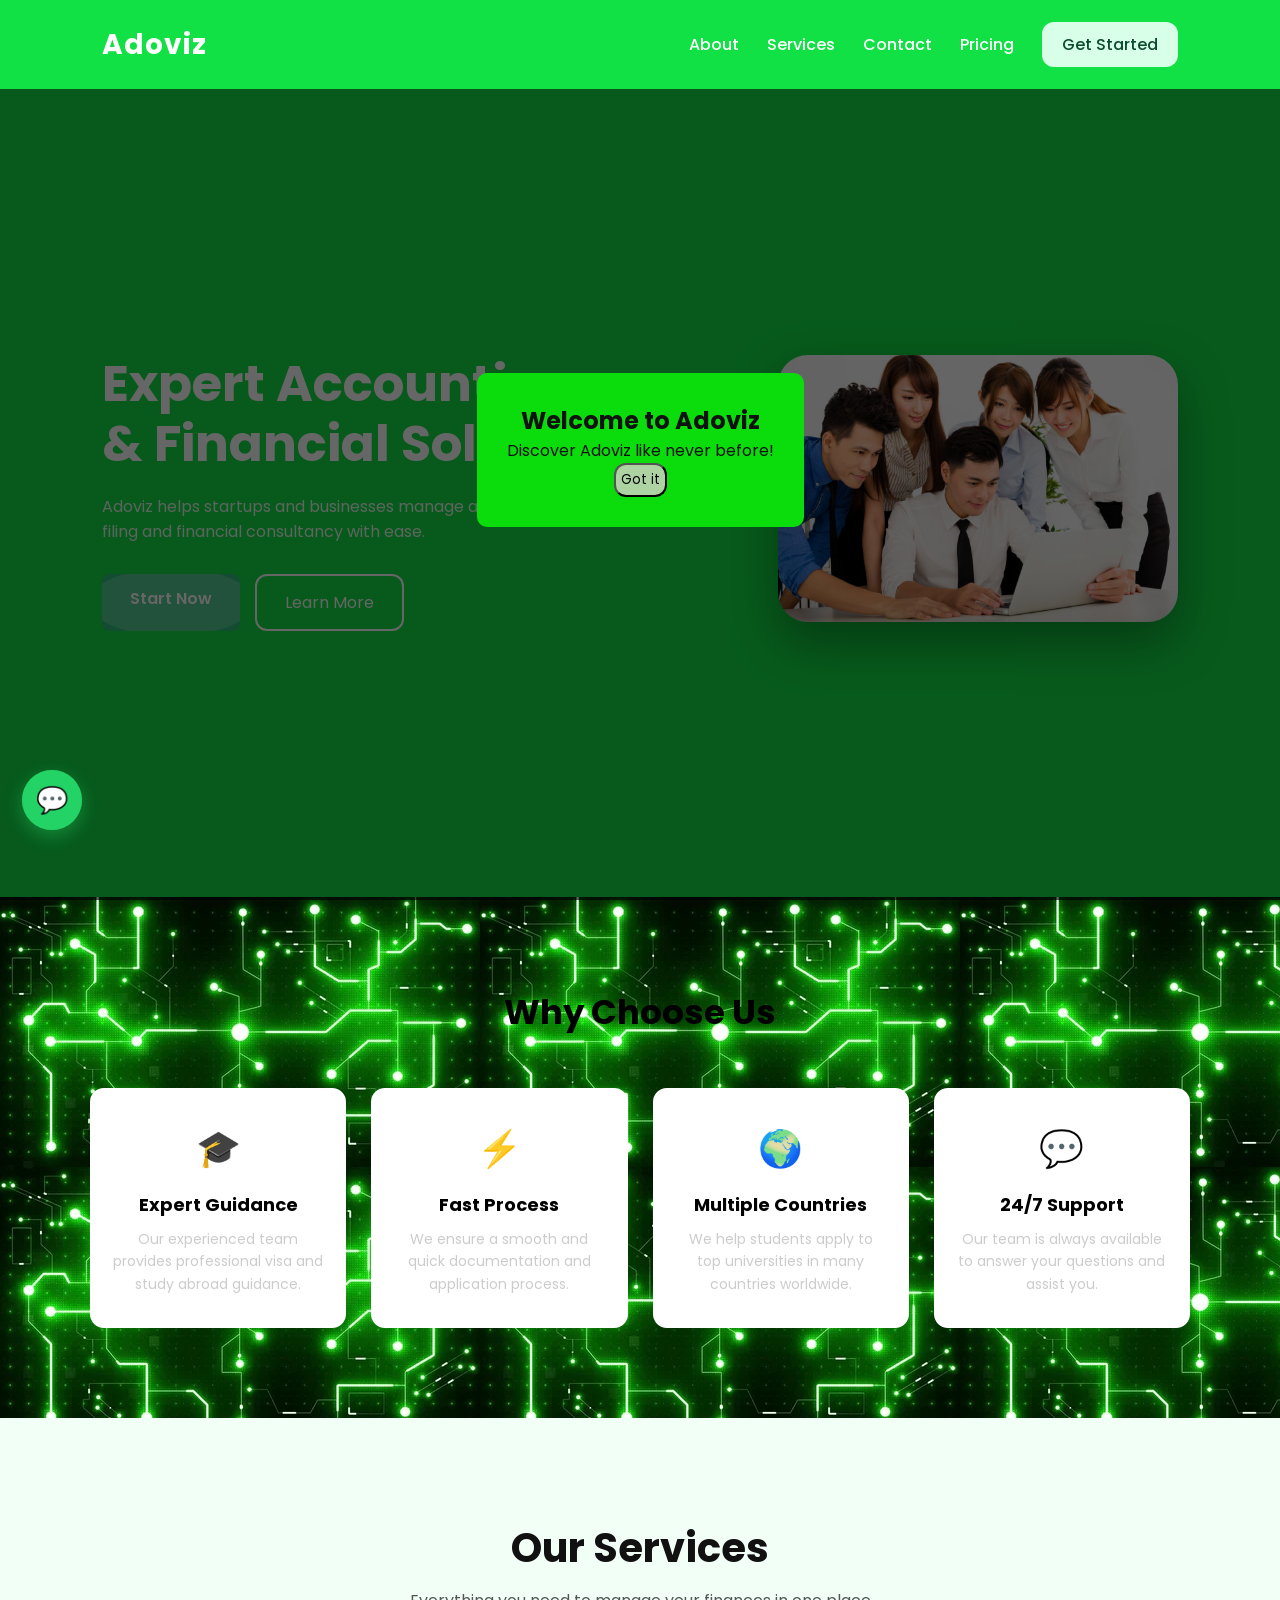
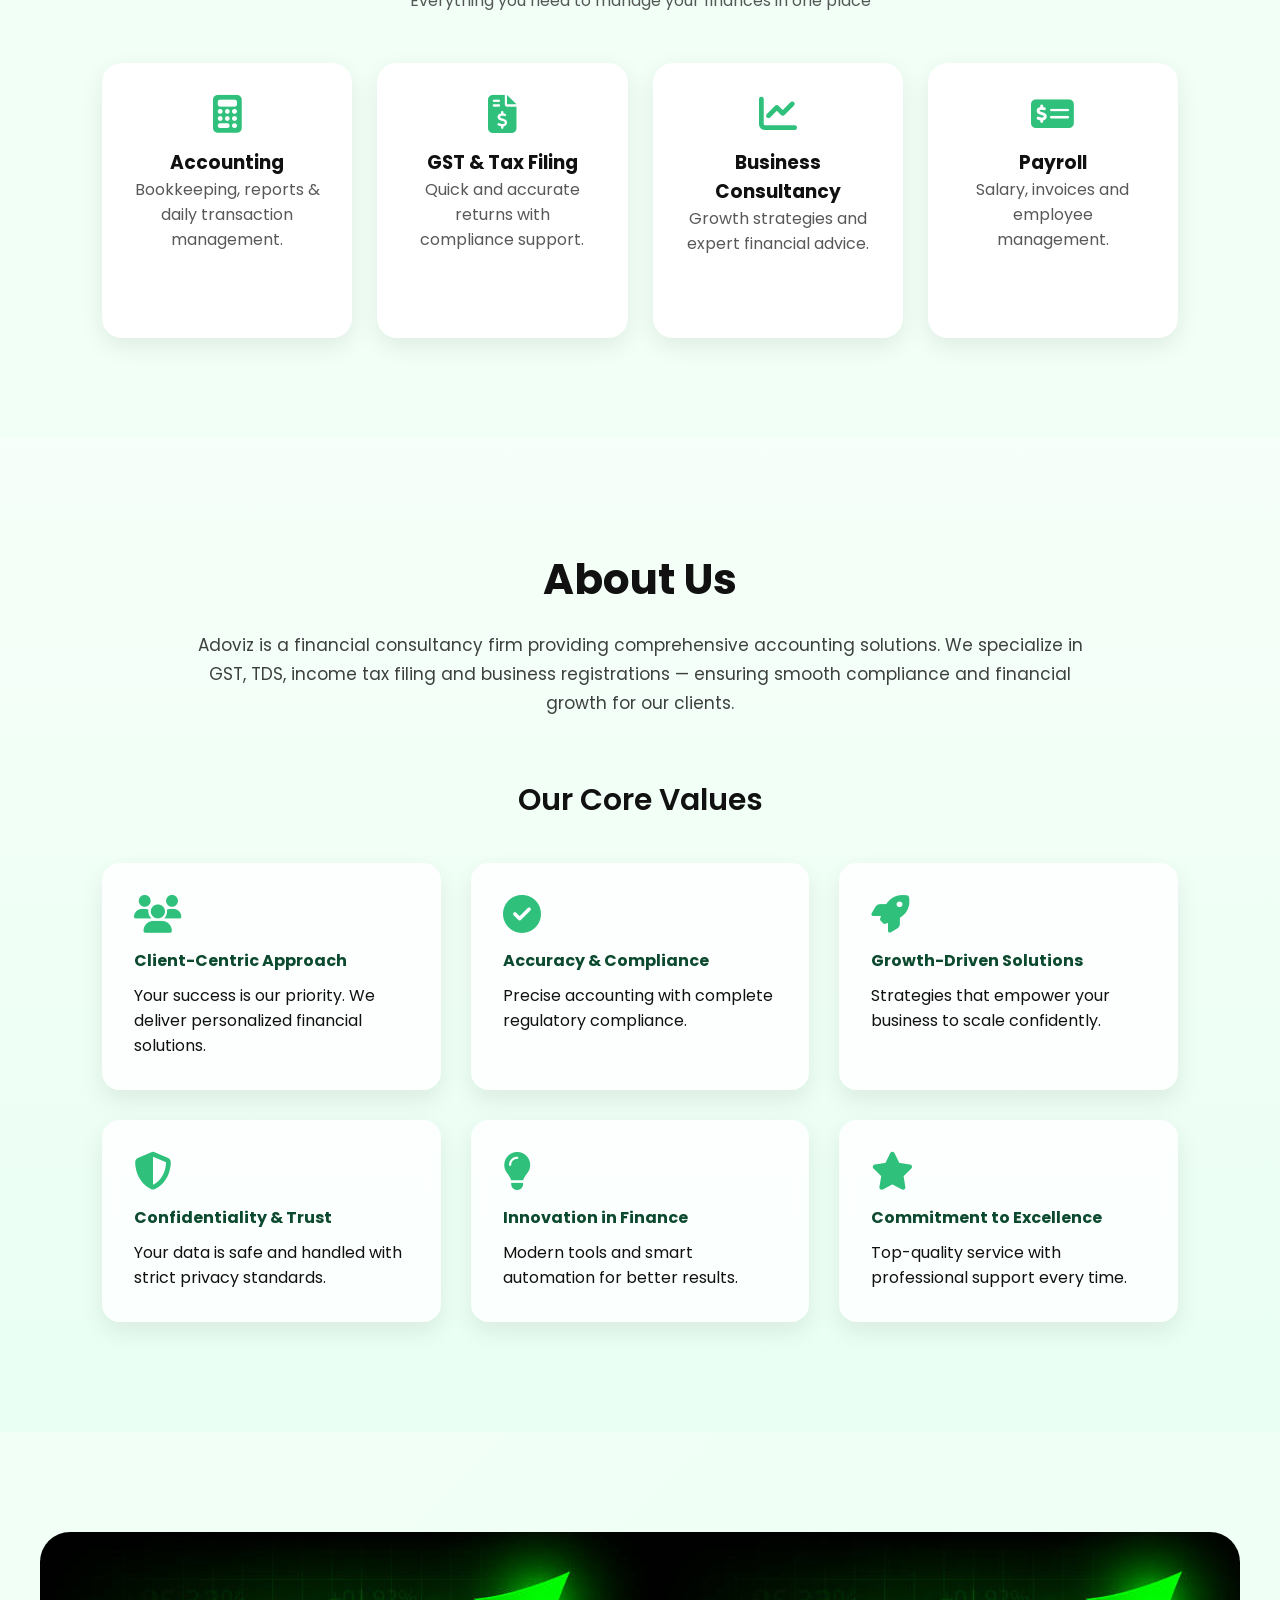
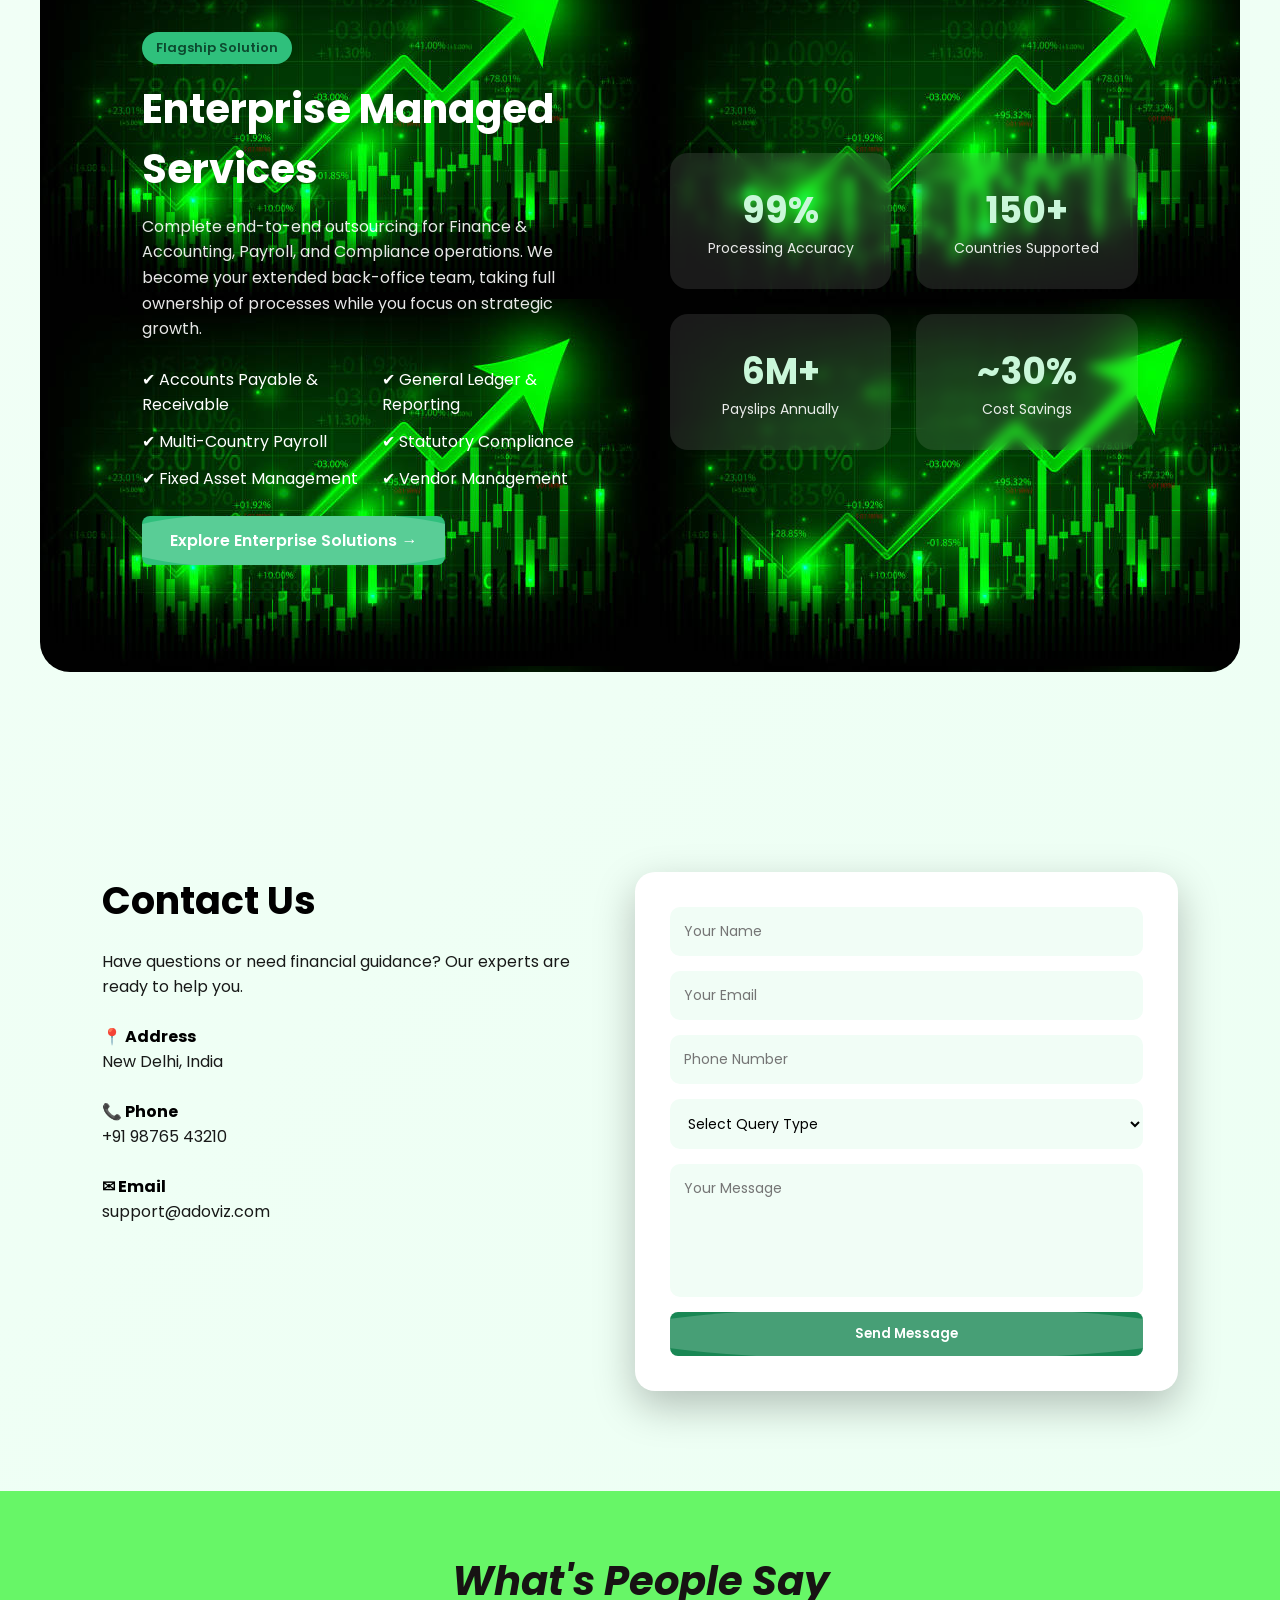
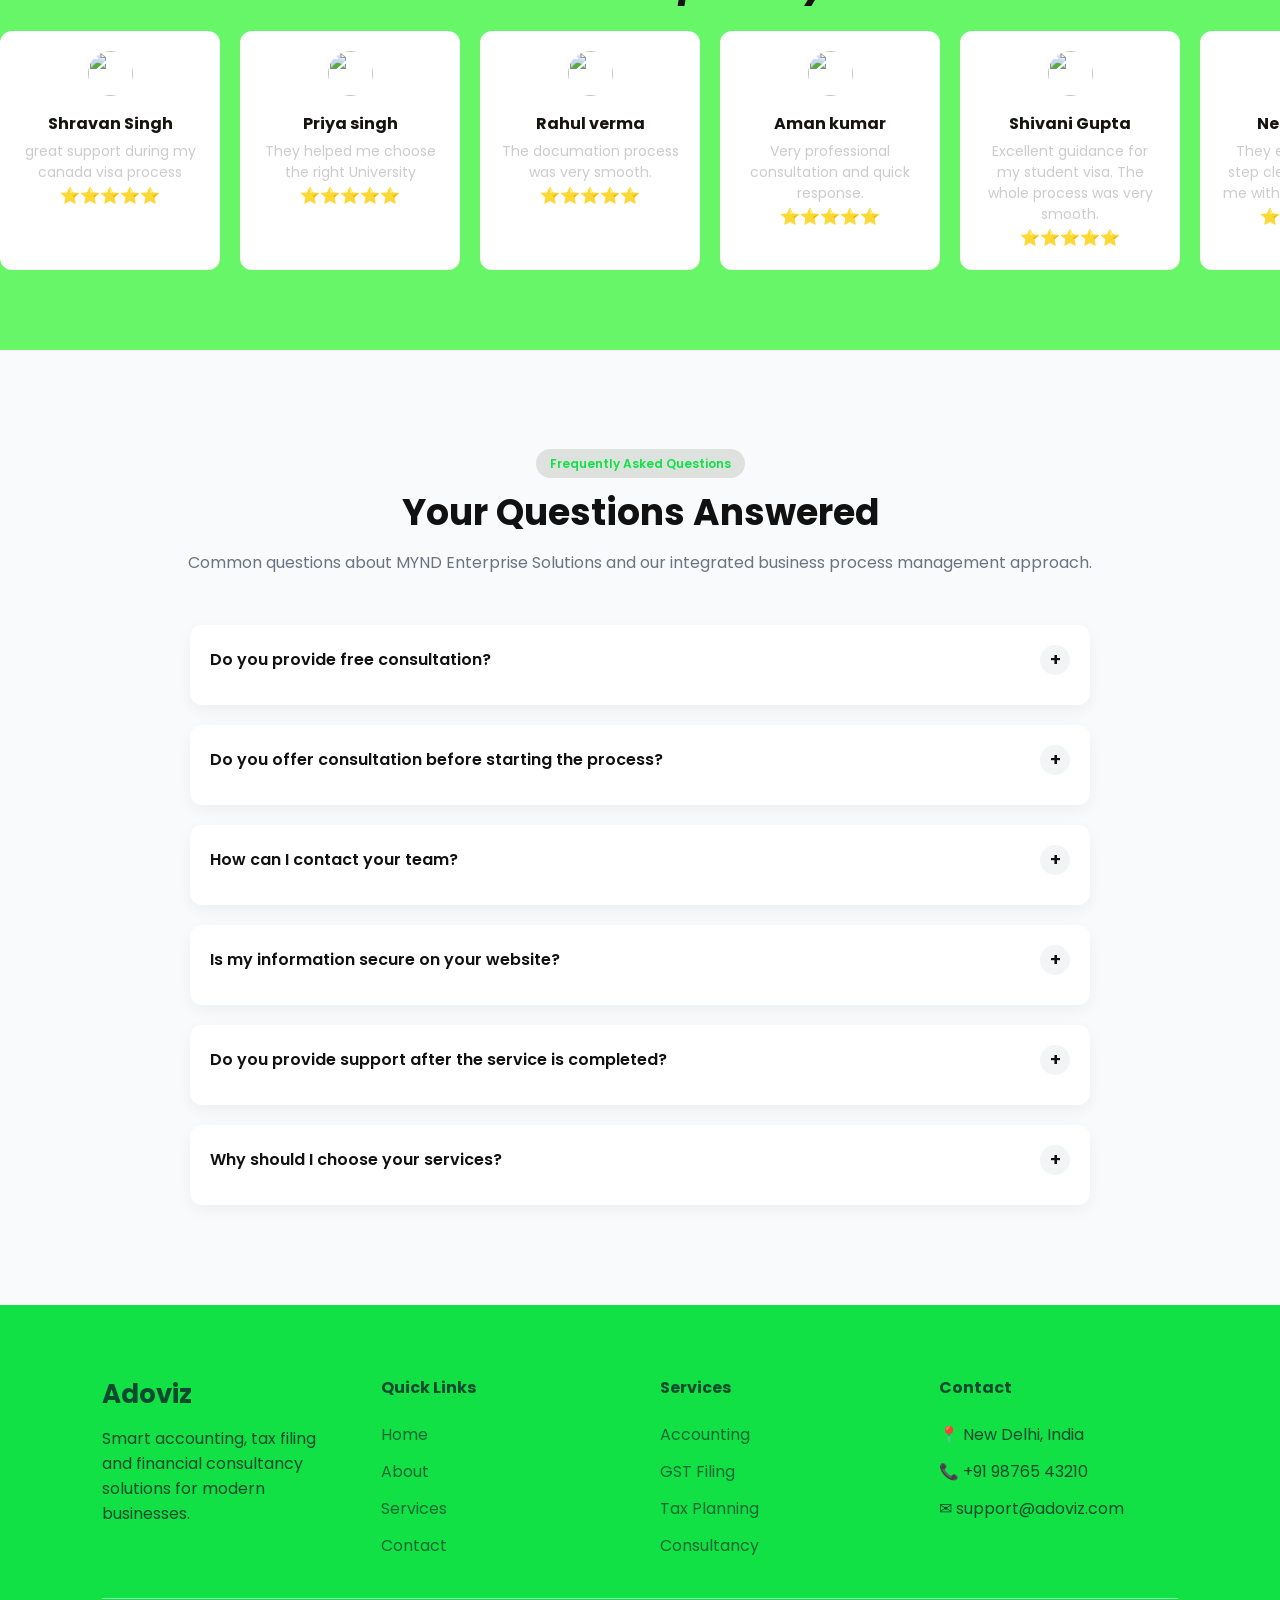
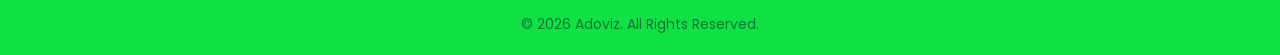
==== index.html @ 64fb4315 "Add files via upload" ====
<!DOCTYPE html>
<html lang="en">
<head>
  <meta charset="UTF-8" />
  <meta name="viewport" content="width=device-width, initial-scale=1.0"/>
  <title>Adoviz | Financial Consultancy</title>
  <link rel="stylesheet" href="style.css"/>
  <link href="https://fonts.googleapis.com/css2?family=Poppins:wght@300;400;600;700&display=swap" rel="stylesheet">
  <link rel="stylesheet" href="https://cdnjs.cloudflare.com/ajax/libs/font-awesome/6.5.0/css/all.min.css">
</head>
<body>

<div class="bg-3d">
  <div class="cube"></div>
  <div class="cube"></div>
  <div class="cube"></div>
  <div class="cube"></div>
</div>

<div id="loader">
  <h1 class="loader-logo">Adoviz</h1>
</div>

<header class="navbar">

  <div class="logo">Adoviz</div>

  <div class="menu-toggle" id="menu-toggle">☰</div>

  <nav class="nav-links" id="nav-links">
    <a href="#about">About</a>
    <a href="#services">Services</a>
    <a href="#contact">Contact</a>
    <a href="#contact">Pricing</a>
    <a href="#" class="btn-light" id="openForm">Get Started</a>
  </nav>

</header>

  <section class="hero" id="home">

    <div class="hero-left">
      <h1>
        Expert Accounting <br>
        & Financial Solutions <br>
      </h1>

      <p>
        Adoviz helps startups and businesses manage accounting,
        GST, tax filing and financial consultancy with ease.
      </p>

      <div class="hero-buttons">
        <a href="#contact" class="btn-main">Start Now</a>
        <a href="#services" class="btn-outline">Learn More</a>
      </div>
    </div>

    <div class="hero-right">
      <img src="hero.jpg">
    </div>

  </section>
  <section class="why-section">

<h2 class="why-title">Why Choose Us</h2>

<div class="why-container">

<div class="why-card">
<div class="why-icon">🎓</div>
<h3>Expert Guidance</h3>
<p>Our experienced team provides professional visa and study abroad guidance.</p>
</div>

<div class="why-card">
<div class="why-icon">⚡</div>
<h3>Fast Process</h3>
<p>We ensure a smooth and quick documentation and application process.</p>
</div>

<div class="why-card">
<div class="why-icon">🌍</div>
<h3>Multiple Countries</h3>
<p>We help students apply to top universities in many countries worldwide.</p>
</div>

<div class="why-card">
<div class="why-icon">💬</div>
<h3>24/7 Support</h3>
<p>Our team is always available to answer your questions and assist you.</p>
</div>

</div>

</section>


  <section class="services" id="services">

<h2>Our Services</h2>
<p>Everything you need to manage your finances in one place</p>

<div class="cards">

<a href="accounting.html" class="card">
<i class="fas fa-calculator"></i>
<h3>Accounting</h3>
<p>Bookkeeping, reports & daily transaction management.</p>
</a>

<a href="gst.html" class="card">
<i class="fas fa-file-invoice-dollar"></i>
<h3>GST & Tax Filing</h3>
<p>Quick and accurate returns with compliance support.</p>
</a>

<a href="consultancy.html" class="card">
<i class="fas fa-chart-line"></i>
<h3>Business Consultancy</h3>
<p>Growth strategies and expert financial advice.</p>
</a>

<a href="payroll.html" class="card">
<i class="fas fa-money-check-dollar"></i>
<h3>Payroll</h3>
<p>Salary, invoices and employee management.</p>
</a>

</div>

</section>

<section class="about" id="about">

  <h2>About Us</h2>

  <p class="about-text">
    Adoviz is a financial consultancy firm providing comprehensive accounting
    solutions. We specialize in GST, TDS, income tax filing and business
    registrations — ensuring smooth compliance and financial growth for our clients.
  </p>

  <h3 class="core-title">Our Core Values</h3>

<div class="values-grid">

<div class="value-card">
<i class="fas fa-users"></i>
<h4>Client-Centric Approach</h4>
<p>Your success is our priority. We deliver personalized financial solutions.</p>
</div>

<div class="value-card">
<i class="fas fa-check-circle"></i>
<h4>Accuracy & Compliance</h4>
<p>Precise accounting with complete regulatory compliance.</p>
</div>

<div class="value-card">
<i class="fas fa-rocket"></i>
<h4>Growth-Driven Solutions</h4>
<p>Strategies that empower your business to scale confidently.</p>
</div>

<div class="value-card">
<i class="fas fa-shield-halved"></i>
<h4>Confidentiality & Trust</h4>
<p>Your data is safe and handled with strict privacy standards.</p>
</div>

<div class="value-card">
<i class="fas fa-lightbulb"></i>
<h4>Innovation in Finance</h4>
<p>Modern tools and smart automation for better results.</p>
</div>

<div class="value-card">
<i class="fas fa-star"></i>
<h4>Commitment to Excellence</h4>
<p>Top-quality service with professional support every time.</p>
</div>

</div>

</section>

<section class="enterprise">

<div class="enterprise-container">

<div class="enterprise-left">

<span class="tag">Flagship Solution</span>

<h2>Enterprise Managed Services</h2>

<p>
Complete end-to-end outsourcing for Finance & Accounting, Payroll,
and Compliance operations. We become your extended back-office team,
taking full ownership of processes while you focus on strategic growth.
</p>

<div class="enterprise-list">

<div>✔ Accounts Payable & Receivable</div>
<div>✔ General Ledger & Reporting</div>
<div>✔ Multi-Country Payroll</div>
<div>✔ Statutory Compliance</div>
<div>✔ Fixed Asset Management</div>
<div>✔ Vendor Management</div>

</div>

<a href="#contact" class="btn-main">Explore Enterprise Solutions →</a>

</div>


<div class="enterprise-right">

<div class="stat-card">
<h3>99%</h3>
<p>Processing Accuracy</p>
</div>

<div class="stat-card">
<h3>150+</h3>
<p>Countries Supported</p>
</div>

<div class="stat-card">
<h3>6M+</h3>
<p>Payslips Annually</p>
</div>

<div class="stat-card">
<h3>~30%</h3>
<p>Cost Savings</p>
</div>

</div>

</div>

</section>


<section class="contact" id="contact">

  <div class="contact-container">

    <div class="contact-info">
      <h2>Contact Us</h2>
      <p>
        Have questions or need financial guidance?  
        Our experts are ready to help you.
      </p>

      <div class="info-box">
        <h4>📍 Address</h4>
        <p>New Delhi, India</p>
      </div>

      <div class="info-box">
        <h4>📞 Phone</h4>
        <p>+91 98765 43210</p>
      </div>

      <div class="info-box">
        <h4>✉ Email</h4>
        <p>support@adoviz.com</p>
      </div>
    </div>


    <div class="contact-form">
      <form>

        <input type="text" placeholder="Your Name" required>
        <input type="email" placeholder="Your Email" required>
        <input type="tel" placeholder="Phone Number" required>
        <select name="query-type" required>
          <option value="">Select Query Type</option>
          <option value="general">General Inquiry</option>
          <option value="pricing">Pricing</option>
          <option value="service">Service</option>
          <option value="support">Support</option>
          <option value="other">Other</option>
        </select>
        <textarea placeholder="Your Message" rows="5"></textarea>

        <button type="submit" class="btn-main">Send Message</button>

      </form>
    </div>

  </div>

</section>

<section class="reviews">
  <h5>What's People Say</h5>
  <div class="review-container">
    <div class="review-track">
      <div class="review">
        <img src="https://i.pravatar.cc/50?img=1">
        <h4>Shravan Singh</h4>
        <p>great support during my canada visa process</p>
        <span>⭐⭐⭐⭐⭐</span>
      </div>
      <div class="review">
        <img src="https://i.pravatar.cc/50?img=2">
        <h4>Priya singh</h4>
        <p>They helped me choose the right University</p>
        <span>⭐⭐⭐⭐⭐</span>
      </div>
      <div class="review">
        <img src="https://i.pravatar.cc/50?img=3">
        <h4>Rahul verma</h4>
        <p>The documation process was very smooth.</p>
        <span>⭐⭐⭐⭐⭐</span>
      </div>
      <div class="review">
        <img src="https://i.pravatar.cc/50?img=4">
        <h4>Aman kumar</h4>
        <p>Very professional consultation and quick response.</p>
        <span>⭐⭐⭐⭐⭐</span>
      </div>
      <div class="review">
<img src="https://i.pravatar.cc/50?img=5">
<h4>Shivani Gupta</h4>
<p>Excellent guidance for my student visa. The whole process was very smooth.</p>
<span>⭐⭐⭐⭐⭐</span>
</div>

<div class="review">
<img src="https://i.pravatar.cc/50?img=6">
<h4>Neha Verma</h4>
<p>They explained every step clearly and helped me with documentation.</p>
<span>⭐⭐⭐⭐⭐</span>
</div>

<div class="review">
<img src="https://i.pravatar.cc/50?img=7">
<h4>Aman Khanna</h4>
<p>Very supportive team. I got my visa approved without any issues.</p>
<span>⭐⭐⭐⭐⭐</span>
</div>

<div class="review">
<img src="https://i.pravatar.cc/50?img=8">
<h4>Karan Mehta</h4>
<p>The consultation was very helpful and professional.</p>
<span>⭐⭐⭐⭐⭐</span>
</div>

<div class="review">
<img src="https://i.pravatar.cc/50?img=9">
<h4>Simran Kaur</h4>
<p>Quick response and great support during the entire process.</p>
<span>⭐⭐⭐⭐⭐</span>
</div>

<div class="review">
<img src="https://i.pravatar.cc/50?img=10">
<h4>Vikas Sharma</h4>
<p>I was confused about the visa process but they guided me perfectly.</p>
<span>⭐⭐⭐⭐⭐</span>
</div>

<div class="review">
<img src="https://i.pravatar.cc/50?img=11">
<h4>Pooja Arora</h4>
<p>Highly recommended for anyone planning to study abroad.</p>
<span>⭐⭐⭐⭐⭐</span>
</div>

<div class="review">
<img src="https://i.pravatar.cc/50?img=12">
<h4>Aditya Jain</h4>
<p>Very professional team and clear guidance throughout.</p>
<span>⭐⭐⭐⭐⭐</span>
</div>
<div class="review">
<img src="https://i.pravatar.cc/50?img=13">
<h4>Arjun Patel</h4>
<p>They helped me shortlist universities and guided me through the visa process.</p>
<span>⭐⭐⭐⭐⭐</span>
</div>

<div class="review">
<img src="https://i.pravatar.cc/50?img=14">
<h4>Megha Singh</h4>
<p>Very smooth experience. Their team answered all my questions patiently.</p>
<span>⭐⭐⭐⭐⭐</span>
</div>

<div class="review">
<img src="https://i.pravatar.cc/50?img=15">
<h4>Rahul Bansal</h4>
<p>Great support with documentation and application process.</p>
<span>⭐⭐⭐⭐⭐</span>
</div>

<div class="review">
<img src="https://i.pravatar.cc/50?img=16">
<h4>Sonia Mehta</h4>
<p>The consultation was very detailed and helpful for choosing the right country.</p>
<span>⭐⭐⭐⭐⭐</span>
</div>

<div class="review">
<img src="https://i.pravatar.cc/50?img=17">
<h4>Nitin Arora</h4>
<p>I really liked their professional approach and quick communication.</p>
<span>⭐⭐⭐⭐⭐</span>
</div>

<div class="review">
<img src="https://i.pravatar.cc/50?img=18">
<h4>Kriti Kapoor</h4>
<p>The process felt very easy because they guided me step by step.</p>
<span>⭐⭐⭐⭐⭐</span>
</div>

<div class="review">
<img src="https://i.pravatar.cc/50?img=19">
<h4>Deepak Verma</h4>
<p>Thanks to their support I was able to complete my application without stress.</p>
<span>⭐⭐⭐⭐⭐</span>
</div>

<div class="review">
<img src="https://i.pravatar.cc/50?img=20">
<h4>Sakshi Gupta</h4>
<p>Very reliable service. I would definitely recommend them to students.</p>
<span>⭐⭐⭐⭐⭐</span>
</div>

<div class="review">
<img src="https://i.pravatar.cc/50?img=21">
<h4>Tarun Khanna</h4>
<p>The guidance they provided helped me choose the best option for my studies.</p>
<span>⭐⭐⭐⭐⭐</span>
</div>

<div class="review">
<img src="https://i.pravatar.cc/50?img=22">
<h4>Ritika Sharma</h4>
<p>Very friendly team and clear explanation of every step.</p>
<span>⭐⭐⭐⭐⭐</span>
</div>
    </div>
  </div>

</section>

<section class="faq">

<div class="faq-header">
<span class="faq-tag">Frequently Asked Questions</span>
<h2>Your Questions Answered</h2>
<p>Common questions about MYND Enterprise Solutions and our integrated business process management approach.</p>
</div>

<div class="faq-container">

<div class="faq-item">
<div class="faq-question">
Do you provide free consultation?
<span class="faq-icon">+</span>
</div>
<div class="faq-answer">
<p>The timeline depends on the type of service and individual requirements. Once we review your details, our team will provide a clear timeline and guide you through the process.</p>
</div>
</div>

<div class="faq-item">
<div class="faq-question">
Do you offer consultation before starting the process?
<span class="faq-icon">+</span>
</div>
<div class="faq-answer">
<p>Yes, we offer an initial consultation to understand your requirements and provide the best possible guidance based on your situation.</p>
</div>
</div>

<div class="faq-item">
<div class="faq-question">
How can I contact your team?
<span class="faq-icon">+</span>
</div>
<div class="faq-answer">
<p>You can contact us through our website contact form, email, or phone. Our support team is always ready to assist you with your questions.</p>
</div>
</div>

<div class="faq-item">
<div class="faq-question">
Is my information secure on your website?
<span class="faq-icon">+</span>
</div>
<div class="faq-answer">
<p>Yes, we take privacy and security seriously. All information shared through our website is kept confidential and used only for providing our services.</p>
</div>
</div>

<div class="faq-item">
<div class="faq-question">
Do you provide support after the service is completed?
<span class="faq-icon">+</span>
</div>
<div class="faq-answer">
<p>Yes, we believe in long-term relationships with our clients and provide continued support whenever needed.</p>
</div>
</div>

<div class="faq-item">
<div class="faq-question">
Why should I choose your services?
<span class="faq-icon">+</span>
</div>
<div class="faq-answer">
<p>We focus on quality, transparency, and customer satisfaction. Our experienced team works closely with every client to ensure the best possible results.</p>
</div>
</div>

</div>
</section>

<div id="luxova-popup" class="aman"> 
  <div class="kapil">
    <h2>Welcome to Adoviz</h2>
    <p>Discover Adoviz like never before!</p>
    <button onclick="closePopup()" class="message">Got it</button>
  </div>
</div>

<button id="whatsapp-btn">
  💬
</button>

<div id="form-popup">

<div class="form-box">

<span class="close-form" id="closeForm">✕</span>

<div class="contact-form">
<form>

<input type="text" placeholder="Your Name" required>
<input type="email" placeholder="Your Email" required>
<input type="tel" placeholder="Phone Number" required>

<select name="query-type" required>
<option value="">Select Query Type</option>
<option value="general">General Inquiry</option>
<option value="pricing">Pricing</option>
<option value="service">Service</option>
<option value="support">Support</option>
<option value="other">Other</option>
</select>

<textarea placeholder="Your Message" rows="5"></textarea>

<button type="submit" class="btn-main">Send Message</button>

</form>
</div>

</div>

</div>

<footer class="footer">

  <div class="footer-container">

    <div class="footer-col">
      <h2 class="footer-logo">Adoviz</h2>
      <p>
        Smart accounting, tax filing and financial consultancy
        solutions for modern businesses.
      </p>
    </div>

    <div class="footer-col">
      <h4>Quick Links</h4>
      <a href="#home">Home</a>
      <a href="#about">About</a>
      <a href="#services">Services</a>
      <a href="#contact">Contact</a>
    </div>

    <div class="footer-col">
      <h4>Services</h4>
      <a href="#">Accounting</a>
      <a href="#">GST Filing</a>
      <a href="#">Tax Planning</a>
      <a href="#">Consultancy</a>
    </div>

    <div class="footer-col">
      <h4>Contact</h4>
      <p>📍 New Delhi, India</p>
      <p>📞 +91 98765 43210</p>
      <p>✉ support@adoviz.com</p>
    </div>

  </div>

  <div class="footer-bottom">
    © 2026 Adoviz. All Rights Reserved.
  </div>

</footer>


  <script>
  const form = document.querySelector("form");

  form.addEventListener("submit", function(e){
    e.preventDefault();

    alert("✅ Message sent successfully! We will contact you soon.");

    form.reset();
  });

  window.addEventListener("load", () => {
  const loader = document.getElementById("loader");

  setTimeout(()=>{
    loader.style.opacity="0";
    loader.style.pointerEvents="none";
    loader.style.transition="0.6s";
  },1200);
});

document.addEventListener("DOMContentLoaded", () => {

  const toggle = document.getElementById("menu-toggle");
  const nav = document.getElementById("nav-links");

  if(!toggle || !nav) return;

  toggle.addEventListener("click", () => {
    nav.classList.toggle("active");
    toggle.textContent =
      nav.classList.contains("active") ? "✕" : "☰";
  });

  document.querySelectorAll(".nav-links a").forEach(link=>{
    link.addEventListener("click", () => {
      nav.classList.remove("active");
      toggle.textContent = "☰";
    });
  });

});

const reveals = document.querySelectorAll("section, .card, .value-card");

function revealOnScroll(){
  const windowHeight = window.innerHeight;

  reveals.forEach(el=>{
    const top = el.getBoundingClientRect().top;

    if(top < windowHeight - 80){
      el.classList.add("show");
    }
  });
}

window.addEventListener("scroll", revealOnScroll);
revealOnScroll();

function showPopup() {
    document.getElementById("luxova-popup").style.display = "flex";
  }
  function closePopup() {
    document.getElementById("luxova-popup").style.display = "none";
  }

  setTimeout(showPopup, 2000);

  

const whatsappBtn = document.getElementById("whatsapp-btn");

const phoneNumber = "919876543210";

whatsappBtn.onclick = () => {
  const message = "Hello, I want to know more about Adoviz services";
  const url = `https://wa.me/${phoneNumber}?text=${encodeURIComponent(message)}`;
  window.open(url, "_blank");
};
const openBtn = document.getElementById("openForm");
const closeBtn = document.getElementById("closeForm");
const popup = document.getElementById("form-popup");

openBtn.onclick = () => {
popup.classList.add("active");
};

closeBtn.onclick = () => {
popup.classList.remove("active");
};

window.onclick = (e) => {
if(e.target == popup){
popup.classList.remove("active");
}
};

const faqItems = document.querySelectorAll(".faq-item");

faqItems.forEach(item=>{
item.addEventListener("click",()=>{
item.classList.toggle("active");
});
});

</script>


</body>
</html>
---- style.css ----
*{
  margin:0;
  padding:0;
  box-sizing:border-box;
  font-family:'Poppins',sans-serif;
}
html{
  scroll-behavior:smooth;
}

body{
  background:linear-gradient(135deg,#f6fff9,#eafff2);
  color:#111;
  animation:pageFade 1.2s ease;
}
@keyframes pageFade{
  from{opacity:0;}
  to{opacity:1;}
}



.navbar{
  display:flex;
  justify-content:space-between;
  align-items:center;
  padding:22px 8%;
  background-color: #12e146;
  color:white;

  position:fixed;
  top:0;
  left:0;
  width:100%;
  z-index:10002;
}

.logo{
  font-size:28px;
  font-weight:700;
  letter-spacing:1px;
}

nav{
  display:flex;
  gap:28px;
  align-items:center;
}

nav a{
  color:white;
  text-decoration:none;
  font-weight:500;
}

.btn-light{
  background:#d8ffe8;
  color:#0c4a2f;
  padding:10px 20px;
  border:none;
  border-radius:12px;
  cursor:pointer;
}

nav a{
  position:relative;
}

nav a::after{
  content:"";
  position:absolute;
  left:0;
  bottom:-4px;
  width:0%;
  height:2px;
  background:white;
  transition:0.3s;
}

nav a:hover::after{
  width:100%;
}


.hero{
  display:flex;
  align-items:center;
  justify-content:space-between;
  padding:80px 8%;
  min-height:90vh;
  color:white;
  gap:40px;
  margin-top:87px;

  background-color: #12e146;
  background-size:400% 400%;
  animation:gradientMove 10s ease infinite;
}

@keyframes gradientMove{
  0%{background-position:0% 50%;}
  50%{background-position:100% 50%;}
  100%{background-position:0% 50%;}
}

.btn-main,
.btn-light,
.btn-outline{
  text-decoration:none;
  display:inline-block;
  text-align:center;
}


.hero-left{
  max-width:550px;
}

.hero h1{
  font-size:50px;
  line-height:1.2;
  margin-bottom:20px;
}

.hero p{
  margin-bottom:30px;
  opacity:0.9;
}
.hero-right img{
  width:520px;
  max-width:100%;
  border-radius:30px;
  box-shadow:0 25px 60px rgba(0,0,0,0.35);
  animation:float 4s ease-in-out infinite;
}
@keyframes float{
  0%,100%{transform:translateY(0);}
  50%{transform:translateY(-15px);}
}
.hero-left{
  animation:slideLeft 1.2s ease;
}

.hero-right{
  animation:slideRight 1.2s ease;
}

@keyframes slideLeft{
  from{opacity:0; transform:translateX(-60px);}
  to{opacity:1; transform:translateX(0);}
}

@keyframes slideRight{
  from{opacity:0; transform:translateX(60px);}
  to{opacity:1; transform:translateX(0);}
}

.hero-buttons{
  display:flex;
  gap:15px;
}

.btn-main{
  padding:14px 28px;
  border:none;
  border-radius:12px;
  background:#c9f7d9;
  color:#0c4a2f;
  font-weight:600;
  cursor:pointer;
  transition:0.3s;
}

.btn-outline{
  padding:14px 28px;
  border-radius:12px;
  background:transparent;
  border:2px solid white;
  color:white;
  cursor:pointer;
}

.btn-main:hover{
  transform:scale(1.05);
}


.hero-right img{
  width:400px;
  border-radius:30px;
  box-shadow:0 20px 50px rgba(0,0,0,0.35);
}


.services{
  padding:100px 8%;
  text-align:center;
  background:#f2fff7;
}

.services h2{
  font-size:40px;
  margin-bottom:10px;
}

.services p{
  margin-bottom:50px;
  opacity:0.7;
}

.cards{
  display:grid;
  grid-template-columns:repeat(auto-fit,minmax(250px,1fr));
  gap:25px;
  max-width:1100px;
  margin:auto;
}

.card{
  width:100%;
  padding:30px;
  border-radius:20px;
  background:white;
  box-shadow:0 8px 25px rgba(0,0,0,0.08);
  transition:0.3s;
  text-decoration:none;
  color:inherit;
  cursor:pointer;
  text-align:center;
}

.card:hover{
  transform:translateY(-10px);
}
.card,
.value-card{
  transition:0.4s;
  transform-style:preserve-3d;
}

.card:hover,
.value-card:hover{
  transform:translateY(-12px) rotateX(6deg) rotateY(-6deg) scale(1.03);
  box-shadow:0 20px 40px rgba(0,0,0,0.15);
}



.cta{
  padding:90px 8%;
  background:#0c4a2f;
  text-align:center;
  color:white;
}

.cta h2{
  margin-bottom:25px;
}

.footer{
  background-color: #12e146;
  padding:70px 8% 20px;
  color:#0c4a2f;
}

.footer-container{
  display:grid;
  grid-template-columns:repeat(auto-fit,minmax(220px,1fr));
  gap:40px;
  margin-bottom:40px;
}

.footer-col{
  display:flex;
  flex-direction:column;
  gap:12px;
}

.footer-logo{
  font-size:26px;
  font-weight:700;
}

.footer-col h4{
  margin-bottom:10px;
}

.footer-col a{
  text-decoration:none;
  color:#0c4a2f;
  opacity:0.8;
  transition:0.3s;
}

.footer-col a:hover{
  opacity:1;
  transform:translateX(5px);
}

.footer-bottom{
  border-top:1px solid #c6f5da;
  padding-top:15px;
  text-align:center;
  font-size:14px;
  opacity:0.7;
}



@media(max-width:900px){

  .hero{
    flex-direction:column;
    text-align:center;
  }

  .hero-right img{
    width:280px;
  }

  nav{
    gap:15px;
  }

}

.about{
  padding:110px 8%;
  text-align:center;
  background:linear-gradient(180deg,#f6fff9,#e9fff3);
}

.about h2{
  font-size:42px;
  margin-bottom:20px;
}

.about-text{
  max-width:900px;
  margin:0 auto 60px;
  opacity:0.8;
  font-size:17px;
  line-height:1.7;
}

.core-title{
  font-size:30px;
  margin-bottom:40px;
  font-weight:600;
}
.values-grid{
display:grid;
grid-template-columns:repeat(3,1fr);
gap:30px;
max-width:1200px;
margin:auto;
}

@media (max-width:900px){
.values-grid{
grid-template-columns:repeat(2,1fr);
}
}

@media (max-width:600px){
.values-grid{
grid-template-columns:1fr;
}
}

.value-card{
  background:rgba(255,255,255,0.8);
  backdrop-filter:blur(8px);
  padding:30px;
  border-radius:18px;
  box-shadow:0 10px 25px rgba(0,0,0,0.08);
  text-align:left;
  transition:0.3s;
}

.value-card h4{
  margin-bottom:10px;
  color:#0c4a2f;
}

.value-card:hover{
  transform:translateY(-10px);
  box-shadow:0 18px 40px rgba(0,0,0,0.15);
}

.contact{
  padding:100px 8%;
  background:linear-gradient(rgba(255,255,255,0.8));
  color:black;
}

.contact-container{
  display:flex;
  gap:60px;
  justify-content:space-between;
  align-items:flex-start;
  flex-wrap:wrap;
}

.contact-info{
  flex:1;
  min-width:280px;
}

.contact-info h2{
  font-size:38px;
  margin-bottom:20px;
}

.contact-info p{
  margin-bottom:25px;
  opacity:0.9;
}

.info-box{
  margin-bottom:20px;
}


.contact-form{
  flex:1;
  min-width:300px;
  background:white;
  padding:35px;
  border-radius:20px;
  box-shadow:0 15px 40px rgba(0,0,0,0.25);
}

.contact-form form{
  display:flex;
  flex-direction:column;
  gap:15px;
}

.contact-form input,
.contact-form textarea,
.contact-form select{
  padding:14px;
  border-radius:10px;
  border:none;
  background:#f1fdf6;
  font-size:14px;
}
.contact-form textarea{
  resize:none;
}

.contact-form .btn-main{
  background:#198754;
  color:white;
}

.contact-form .btn-main:hover{
  transform:scale(1.03);
}

.btn-main{
  position:relative;
  overflow:hidden;
}

.btn-main::after{
  content:"";
  position:absolute;
  width:120%;
  height:120%;
  background:rgba(255,255,255,0.2);
  top:-10%;
  left:-10%;
  border-radius:50%;
  animation:pulse 2.5s infinite;
}

@keyframes pulse{
  0%{transform:scale(0);opacity:0.7;}
  100%{transform:scale(1.8);opacity:0;}
}

section{
  animation:fadeUp 1s ease;
}

@keyframes fadeUp{
  from{
    opacity:0;
    transform:translateY(40px);
  }
  to{
    opacity:1;
    transform:translateY(0);
  }
}
.contact-form input:focus,
.contact-form textarea:focus{
  outline:none;
  box-shadow:0 0 0 3px #2fc07c55;
  transform:scale(1.02);
}

#loader{
  position:fixed;
  top:0;
  left:0;
  width:100%;
  height:100vh;
  background-color: rgb(11, 220, 11);
  display:flex;
  justify-content:center;
  align-items:center;
  z-index:9999;
}

.loader-logo{
  font-size:48px;
  font-weight:700;
  color:white;
  letter-spacing:3px;
  animation:zoomIn 1.5s ease;
}

@keyframes zoomIn{
  from{opacity:0; transform:scale(0.5);}
  to{opacity:1; transform:scale(1);}
}


@media (max-width: 992px){

  .hero{
    flex-direction: column;
    text-align: center;
    gap: 40px;
  }

  .hero-left,
  .hero-right{
    width: 100%;
  }

  .services-grid{
    grid-template-columns: repeat(2,1fr);
  }

  .contact-wrapper{
    flex-direction: column;
    gap: 40px;
  }

  .contact-info,
  .contact-form{
    width: 100%;
  }

  .footer-grid{
    grid-template-columns: repeat(2,1fr);
    gap: 30px;
  }
}



@media (max-width: 768px){
  .menu-toggle{
    display:block;
    font-size:28px;
    cursor:pointer;
  }

  .hero{
    padding: 60px 20px;
  }

  .hero h1{
    font-size: 32px;
  }

  .hero p{
    font-size: 15px;
  }

  .services-grid{
    grid-template-columns: 1fr;
  }

  .service-card{
    padding: 25px;
  }

  .btn-main,
  .btn-light,
  .btn-outline{
    width: 100%;
  }

  .contact{
    padding: 60px 20px;
  }

  .contact-form input,
  .contact-form textarea{
    font-size: 14px;
  }

  .footer-grid{
    grid-template-columns: 1fr;
    text-align: center;
  }
}

@media (max-width: 480px){

  h1{
    font-size: 26px;
  }

  h2{
    font-size: 22px;
  }

  .hero{
    padding: 40px 15px;
  }

  .service-card{
    padding: 20px;
  }

  .footer{
    font-size: 14px;
  }
}

.menu-toggle{
  display:none;
  font-size:30px;
  cursor:pointer;
  color:white;
  z-index:10003;
}

@media(max-width:768px){

  .menu-toggle{
    display:block;
  }


  .nav-links{
    position:fixed;
    top:0;
    left:0;
    width:100%;
    height:100vh;

    background:#000;

    display:flex;
    flex-direction:column;
    justify-content:center;
    align-items:center;
    gap:40px;

    transform:translateY(-100%);
    opacity:0;
    pointer-events:none;

    transition:0.35s ease;

    z-index:10001;
  }

  .nav-links.active{
    transform:translateY(0);
    opacity:1;
    pointer-events:auto;
  }

  .nav-links a{
    color:#fff;
    font-size:22px;
  }
  .btn-light{
    background-color: rgb(11, 247, 38);
  }
}

section,
.card,
.value-card{
  opacity:0;
  transform:translateY(60px);
  transition:0.8s ease;
}

.show{
  opacity:1;
  transform:translateY(0);
}
.btn-main,
.btn-light,
.btn-outline{
  transition:0.25s;
}

.btn-main:hover,
.btn-light:hover,
.btn-outline:hover{
  transform:translateY(-4px) scale(1.07);
  box-shadow:0 10px 25px rgba(0,0,0,0.2);
}
.cursor-glow{
  position:fixed;
  width:140px;
  height:140px;
  border-radius:50%;
  pointer-events:none;
  background:radial-gradient(circle,#2fc07c55,transparent 70%);
  transform:translate(-50%,-50%);
  z-index:0;
}


@media(max-width:768px){

  section{
    opacity:0;
    transform:translateY(25px);
    animation:mobileFade 0.8s ease forwards;
  }

  section:nth-child(1){animation-delay:0.1s;}
  section:nth-child(2){animation-delay:0.2s;}
  section:nth-child(3){animation-delay:0.3s;}
  section:nth-child(4){animation-delay:0.4s;}
  section:nth-child(5){animation-delay:0.5s;}

  @keyframes mobileFade{
    to{
      opacity:1;
      transform:translateY(0);
    }
  }
}
@media(max-width:768px){

  .card,
  .value-card{
    transition:0.25s;
  }

  .card:active,
  .value-card:active{
    transform:scale(0.97);
  }
}
@media(max-width:768px){

  .btn-main,
  .btn-light,
  .btn-outline{
    position:relative;
    overflow:hidden;
  }

  .btn-main:active::after,
  .btn-light:active::after,
  .btn-outline:active::after{
    content:"";
    position:absolute;
    inset:0;
    background:rgba(255,255,255,0.25);
    border-radius:inherit;
  }
}
@media(max-width:768px){

  .hero-left{
    animation:slideUp 0.9s ease;
  }

  .hero-right{
    animation:fadeIn 1.1s ease;
  }

  @keyframes slideUp{
    from{opacity:0; transform:translateY(40px);}
    to{opacity:1; transform:translateY(0);}
  }

  @keyframes fadeIn{
    from{opacity:0;}
    to{opacity:1;}
  }
}

.money-bg{
  position:fixed;
  top:0;
  left:0;
  width:100%;
  height:100%;
  overflow:hidden;
  inset:0;
  z-index:-1;          
  pointer-events:none;   
}

.money{
  position:absolute;
  font-size:22px;
  animation:fall linear forwards;
  opacity:0.7;
}

@keyframes fall{
  0%{
    transform:translateY(-10vh) rotate(0deg);
  }
  100%{
    transform:translateY(110vh) rotate(360deg);
  }
}
header, section, footer{
  position:relative;
  z-index:2;
}
.aman{ 
       display:none; 
       position: fixed; 
       top: 0; left: 0; 
       width: 100%; height: 100%; 
       background: rgba(0,0,0,0.6); 
       justify-content: center; 
       align-items: center; 
       z-index: 1000;
    }
    .kapil{
      background-color: rgb(11, 220, 11); 
      padding: 30px; 
      border-radius: 10px; 
      text-align: center; 
      max-width: 400px;
    }
    .message{
      background-color: rgb(173, 211, 163);
      color: rgb(0, 0, 0);
      border-radius: 12px;
      padding: 5px;
    }

#whatsapp-btn{
  position: fixed;
  left: 22px;
  bottom: 70px;

  width: 60px;
  height: 60px;

  border: none;
  border-radius: 50%;

  background: #25D366;
  color: white;

  font-size: 26px;
  cursor: pointer;

  display: flex;
  align-items: center;
  justify-content: center;

  box-shadow: 0 6px 18px rgba(37,211,102,0.4);

  z-index: 10000;

  transition: 0.3s;
}

#whatsapp-btn:hover{
  transform: scale(1.12);
}

#whatsapp-btn::after{
  content:"";
  position:absolute;
  width:100%;
  height:100%;
  border-radius:50%;
  background:#25D366;
  opacity:0.5;
  z-index:-1;
  animation:pulse 2s infinite;
}

@keyframes pulse{
  0%{transform:scale(1);opacity:0.6;}
  100%{transform:scale(1.7);opacity:0;}
}
.card,
.value-card{
  position:relative;
  border:2px solid transparent;
  transition:0.3s;
}

.card:hover,
.value-card:hover{
  border:2px solid #2fc07c;
  box-shadow:0 0 12px #2fc07c;
}
.card i,
.value-card i{
font-size:38px;
color:#2fc07c;
margin-bottom:15px;
display:block;
}

#form-popup{
position:fixed;
top:0;
left:0;
width:100%;
height:100vh;
background:rgba(0,0,0,0.6);
display:flex;
justify-content:center;
align-items:center;
padding:20px;

opacity:0;
pointer-events:none;
transition:0.3s;

z-index:10000;
}

#form-popup.active{
opacity:1;
pointer-events:auto;
}

.form-box{
background:white;
padding:40px;
border-radius:20px;
position:relative;
max-width:600px;
width:100%;
animation:popupShow 0.4s ease;
}

@keyframes popupShow{
from{
transform:scale(0.8);
opacity:0;
}
to{
transform:scale(1);
opacity:1;
}
}
.close-form{
position:absolute;
top:15px;
right:20px;
font-size:26px;
cursor:pointer;
}
@media(max-width:768px){

.form-box{
padding:25px 20px;
border-radius:16px;
max-width:95%;
}

.contact-form input,
.contact-form textarea,
.contact-form select{
font-size:14px;
padding:12px;
}

.contact-form .btn-main{
width:100%;
}

}

.enterprise{
padding:100px 8%;
background-image: url("enterprises.jpg");
color:white;
border-radius:30px;
margin:100px auto;
max-width:1200px;
}

.enterprise-container{
display:flex;
gap:60px;
align-items:center;
justify-content:space-between;
flex-wrap:wrap;
}

.enterprise-left{
flex:1;
min-width:300px;
}

.enterprise-right{
flex:1;
display:grid;
grid-template-columns:repeat(2,1fr);
gap:25px;
min-width:280px;
}

.stat-card{
background:rgba(255,255,255,0.1);
padding:30px;
border-radius:18px;
text-align:center;
backdrop-filter:blur(6px);
transition:0.4s;
}

.stat-card h3{
font-size:34px;
color:#c9f7d9;
}

.stat-card p{
font-size:14px;
opacity:0.9;
}

.enterprise-left h2{
font-size:40px;
margin:15px 0;
}

.enterprise-left p{
opacity:0.9;
margin-bottom:25px;
line-height:1.6;
}

.tag{
background:#2fc07c;
color:#0c4a2f;
padding:6px 14px;
border-radius:20px;
font-size:13px;
font-weight:600;
display:inline-block;
animation:fadeIn 1.2s ease;
}

.enterprise-list{
display:grid;
grid-template-columns:1fr 1fr;
gap:12px;
margin-bottom:25px;
}

.enterprise-list div{
animation:slideUp 0.8s ease;
}

.enterprise-right{
flex:1;
display:grid;
grid-template-columns:repeat(2,1fr);
gap:25px;
min-width:300px;
animation:slideRight 1s ease;
}

.stat-card{
background:rgba(255,255,255,0.1);
padding:30px;
border-radius:18px;
text-align:center;
backdrop-filter:blur(6px);
transition:0.4s;
animation:pop 0.9s ease;
}

.stat-card:hover{
transform:translateY(-10px) scale(1.05);
background:rgba(255,255,255,0.2);
box-shadow:0 0 25px rgba(0,255,150,0.4);
}

.stat-card h3{
font-size:36px;
color:#c9f7d9;
}

.stat-card p{
font-size:14px;
opacity:0.9;
}

.btn-main{
display:inline-block;
padding:12px 28px;
background:#2fc07c;
color:white;
border-radius:8px;
text-decoration:none;
font-weight:600;
transition:0.4s;
}

.btn-main:hover{
transform:scale(1.08);
box-shadow:0 0 20px rgba(0,255,150,0.6);
}

@keyframes fadeUp{
from{
opacity:0;
transform:translateY(40px);
}
to{
opacity:1;
transform:translateY(0);
}
}

@keyframes slideLeft{
from{
opacity:0;
transform:translateX(-60px);
}
to{
opacity:1;
transform:translateX(0);
}
}

@keyframes slideRight{
from{
opacity:0;
transform:translateX(60px);
}
to{
opacity:1;
transform:translateX(0);
}
}

@keyframes slideUp{
from{
opacity:0;
transform:translateY(30px);
}
to{
opacity:1;
transform:translateY(0);
}
}

@keyframes fadeIn{
from{
opacity:0;
}
to{
opacity:1;
}
}

@keyframes pop{
0%{
opacity:0;
transform:scale(0.7);
}
100%{
opacity:1;
transform:scale(1);
}
}

@media(max-width:768px){

.enterprise{
padding:60px 25px;
margin:60px 20px;
border-radius:20px;
}

.enterprise-container{
flex-direction:column;
text-align:center;
gap:40px;
position: relative;
left: -15px;
}

.enterprise-left h2{
font-size:28px;
}

.enterprise-list{
grid-template-columns:1fr;
text-align:left;
}

.enterprise-right{
grid-template-columns:1fr;
gap:18px;
}

.stat-card{
padding:22px;
}

}

.faq{
padding:100px 20px;
background:#f9fafc;
text-align:center;
animation:fadeUp 1s ease;
}

.faq-header h2{
font-size:36px;
margin:10px 0;
}

.faq-header p{
color:#6b7280;
margin-bottom:50px;
}

.faq-tag{
background:#dde2df;
color:#12e146;
padding:6px 14px;
border-radius:20px;
font-size:12px;
font-weight:600;
}

.faq-container{
max-width:900px;
margin:auto;
display:flex;
flex-direction:column;
gap:20px;
}

.faq-item{
background:white;
border-radius:12px;
padding:20px;
box-shadow:0 5px 15px rgba(0,0,0,0.05);
cursor:pointer;
transition:0.3s;
}

.faq-item:hover{
transform:translateY(-4px);
box-shadow:0 10px 25px rgba(0,0,0,0.1);
}

.faq-question{
display:flex;
justify-content:space-between;
align-items:center;
font-weight:600;
font-size:16px;
}

.faq-icon{
background:#f3f4f6;
width:30px;
height:30px;
border-radius:50%;
display:flex;
align-items:center;
justify-content:center;
font-size:18px;
transition:0.3s;
}

.faq-answer{
max-height:0;
overflow:hidden;
transition:max-height 0.4s ease;
text-align:left;
color:#6b7280;
margin-top:10px;
}

.faq-item.active .faq-answer{
max-height:150px;
}

.faq-item.active .faq-icon{
transform:rotate(45deg);
background:#33d60a;
color:white;
}

@keyframes fadeUp{
from{
opacity:0;
transform:translateY(40px);
}
to{
opacity:1;
transform:translateY(0);
}
}
.reviews{
padding:80px 0;
background:#67f667;
color:#171313;
text-align:center;
overflow:hidden;
}

.review-container{
overflow:hidden;
}
.reviews h5{
  font-size: 40px;
  position: relative;
  top: -20px;
  font-style: italic;
}

.review-track{
display:flex;
gap:20px;
width:max-content;
animation:scroll 25s linear infinite;
}

.review{
background:#ffffff;
padding:20px;
border-radius:12px;
width:220px;
flex-shrink:0;
}

.review img{
width:45px;
height:45px;
border-radius:50%;
margin-bottom:10px;
}

.review h4{
margin:5px 0;
font-size:16px;
}

.review p{
font-size:14px;
color:#ccc;
}

.review span{
color:gold;
}

@keyframes scroll{
0%{
transform:translateX(0);
}
100%{
transform:translateX(-50%);
}
}
.review-container:hover .review-track{
animation-play-state: paused;
}
.why-section{
padding:90px 20px;
background-image: url("why-choose.jpg");
color:black;
text-align:center;
}

.why-title{
font-size:34px;
margin-bottom:50px;
}

.why-container{
display:grid;
grid-template-columns:repeat(4,1fr);
gap:25px;
max-width:1100px;
margin:auto;
}

.why-card{
background:rgb(255, 255, 255);
border:3px solid white;
padding:30px 20px;
border-radius:14px;
transition:transform 0.3s ease, box-shadow 0.3s ease, border-color 0.3s;
opacity:0;
transform:translateY(40px);
animation:fadeUp 0.8s forwards;
position:relative;
overflow:hidden;
cursor:pointer;
}

.why-card:hover{
transform:translateY(-10px);
box-shadow:0 10px 30px rgba(0,255,200,0.4);
border-color:#1ad106;
}

.why-card:nth-child(2){
animation-delay:0.2s;
}

.why-card:nth-child(3){
animation-delay:0.4s;
}

.why-card:nth-child(4){
animation-delay:0.6s;
}

.why-card:hover{
transform:translateY(-10px);
box-shadow:0 12px 30px rgba(0,0,0,0.6);
}

.why-icon{
font-size:36px;
margin-bottom:15px;
}

.why-card h3{
margin-bottom:10px;
font-size:18px;
}

.why-card p{
font-size:14px;
color:#ccc;
line-height:1.6;
}

@keyframes fadeUp{
to{
opacity:1;
transform:translateY(0);
}
}
@media (max-width:900px){

.why-container{
grid-template-columns:repeat(2,1fr);
}

}

@media (max-width:500px){

.why-container{
grid-template-columns:1fr;
}

.why-title{
font-size:26px;
}

}
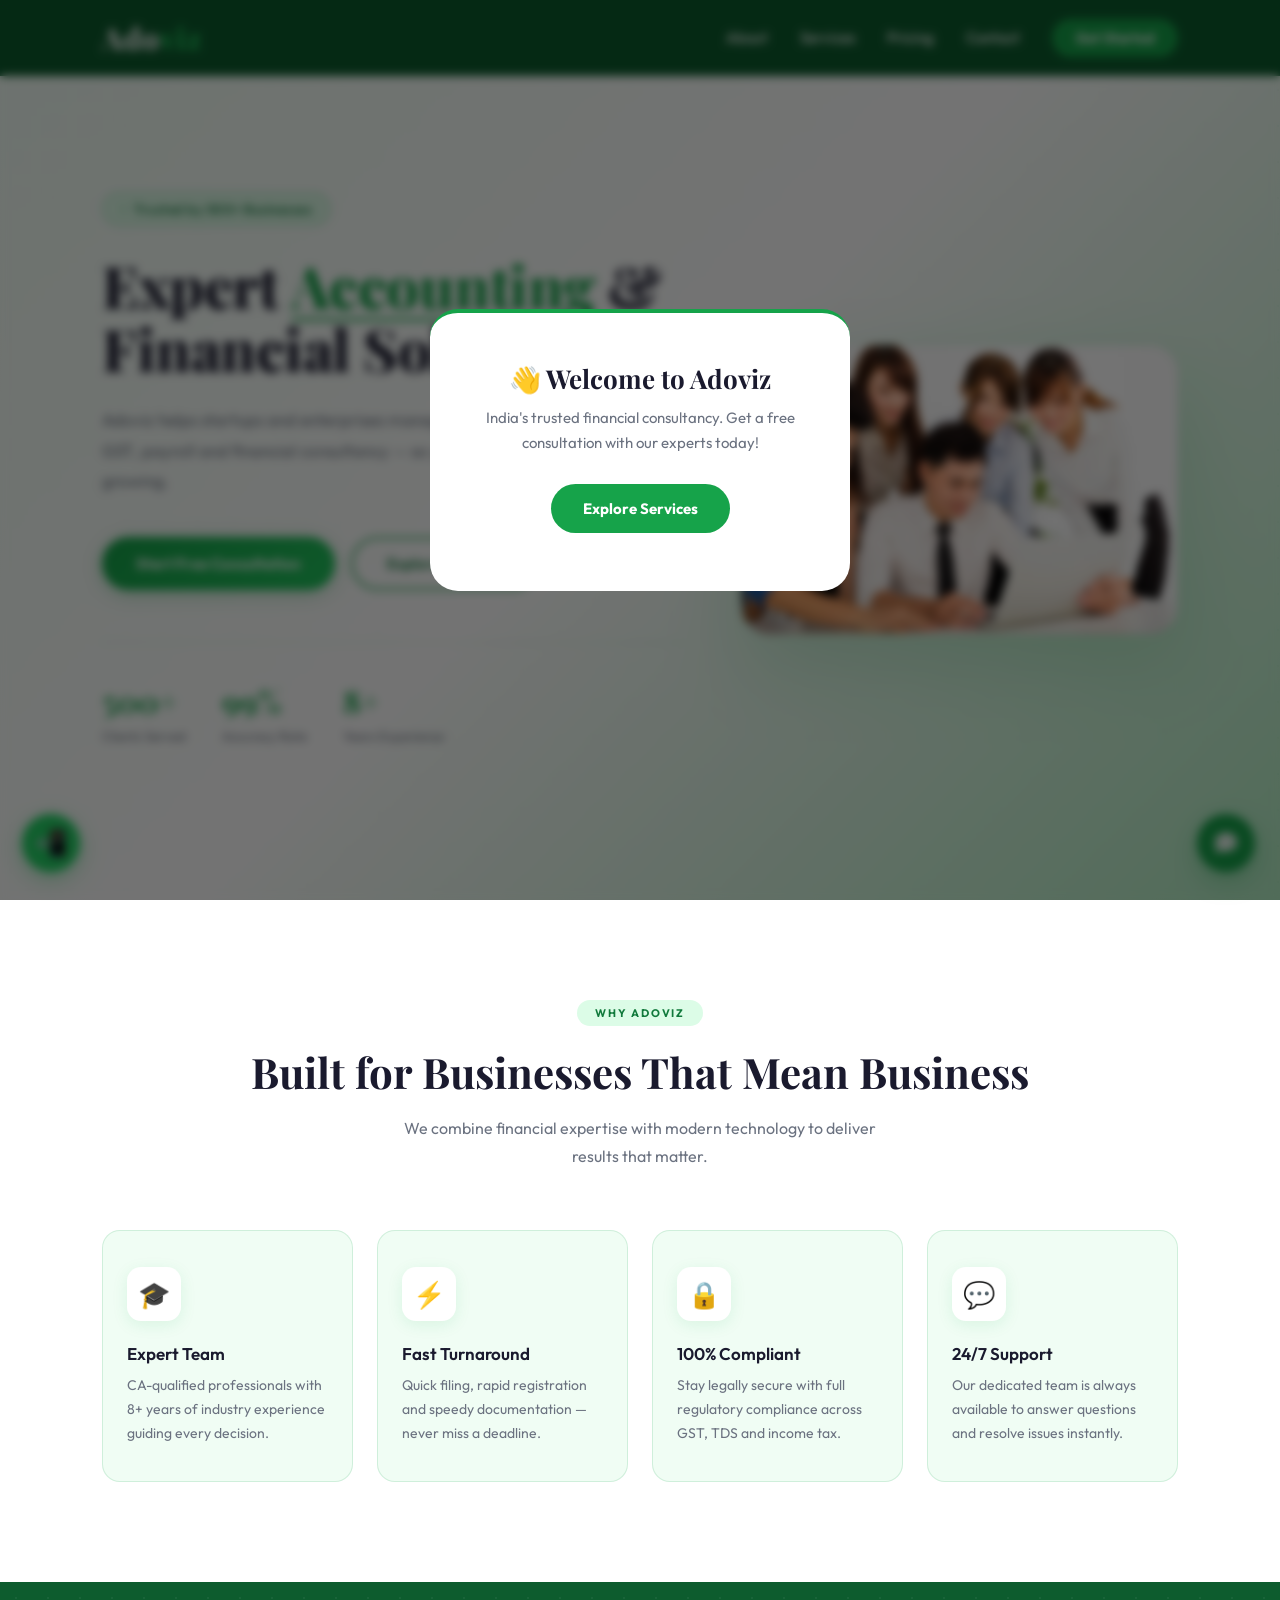
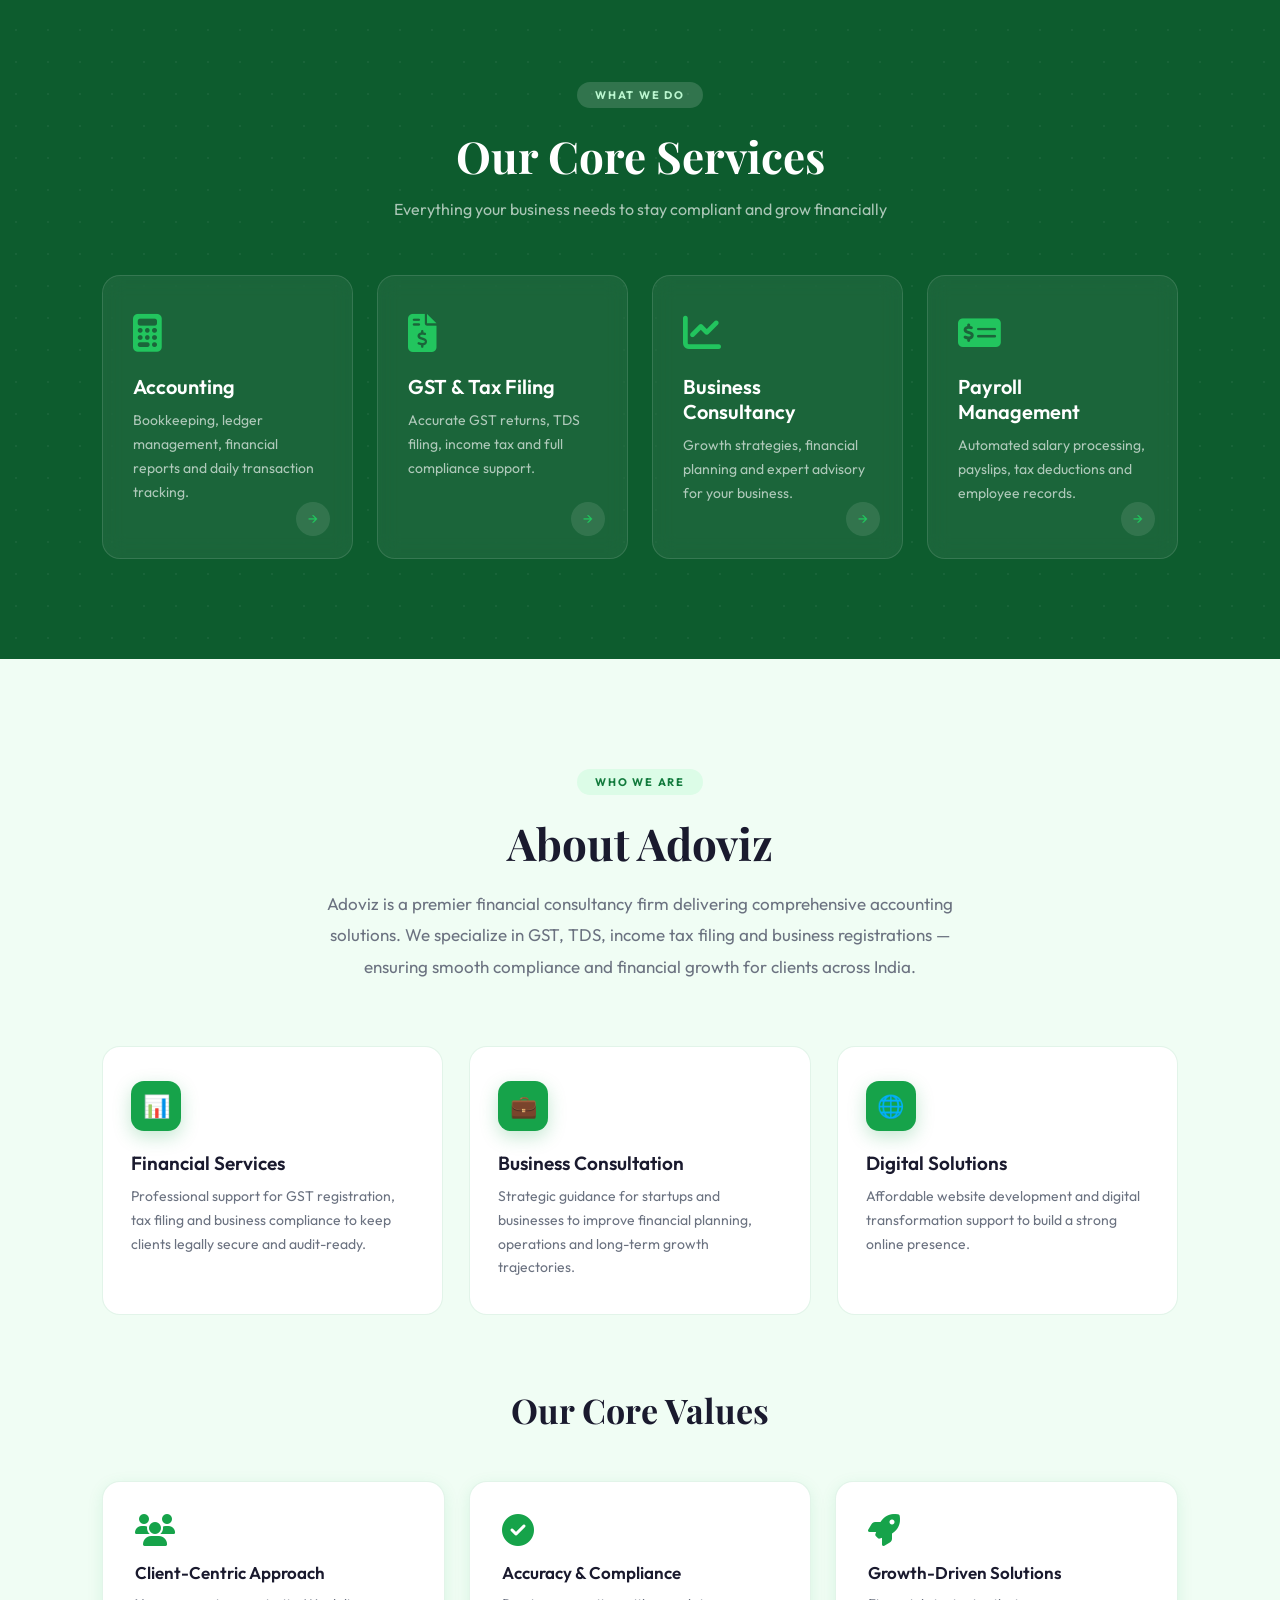
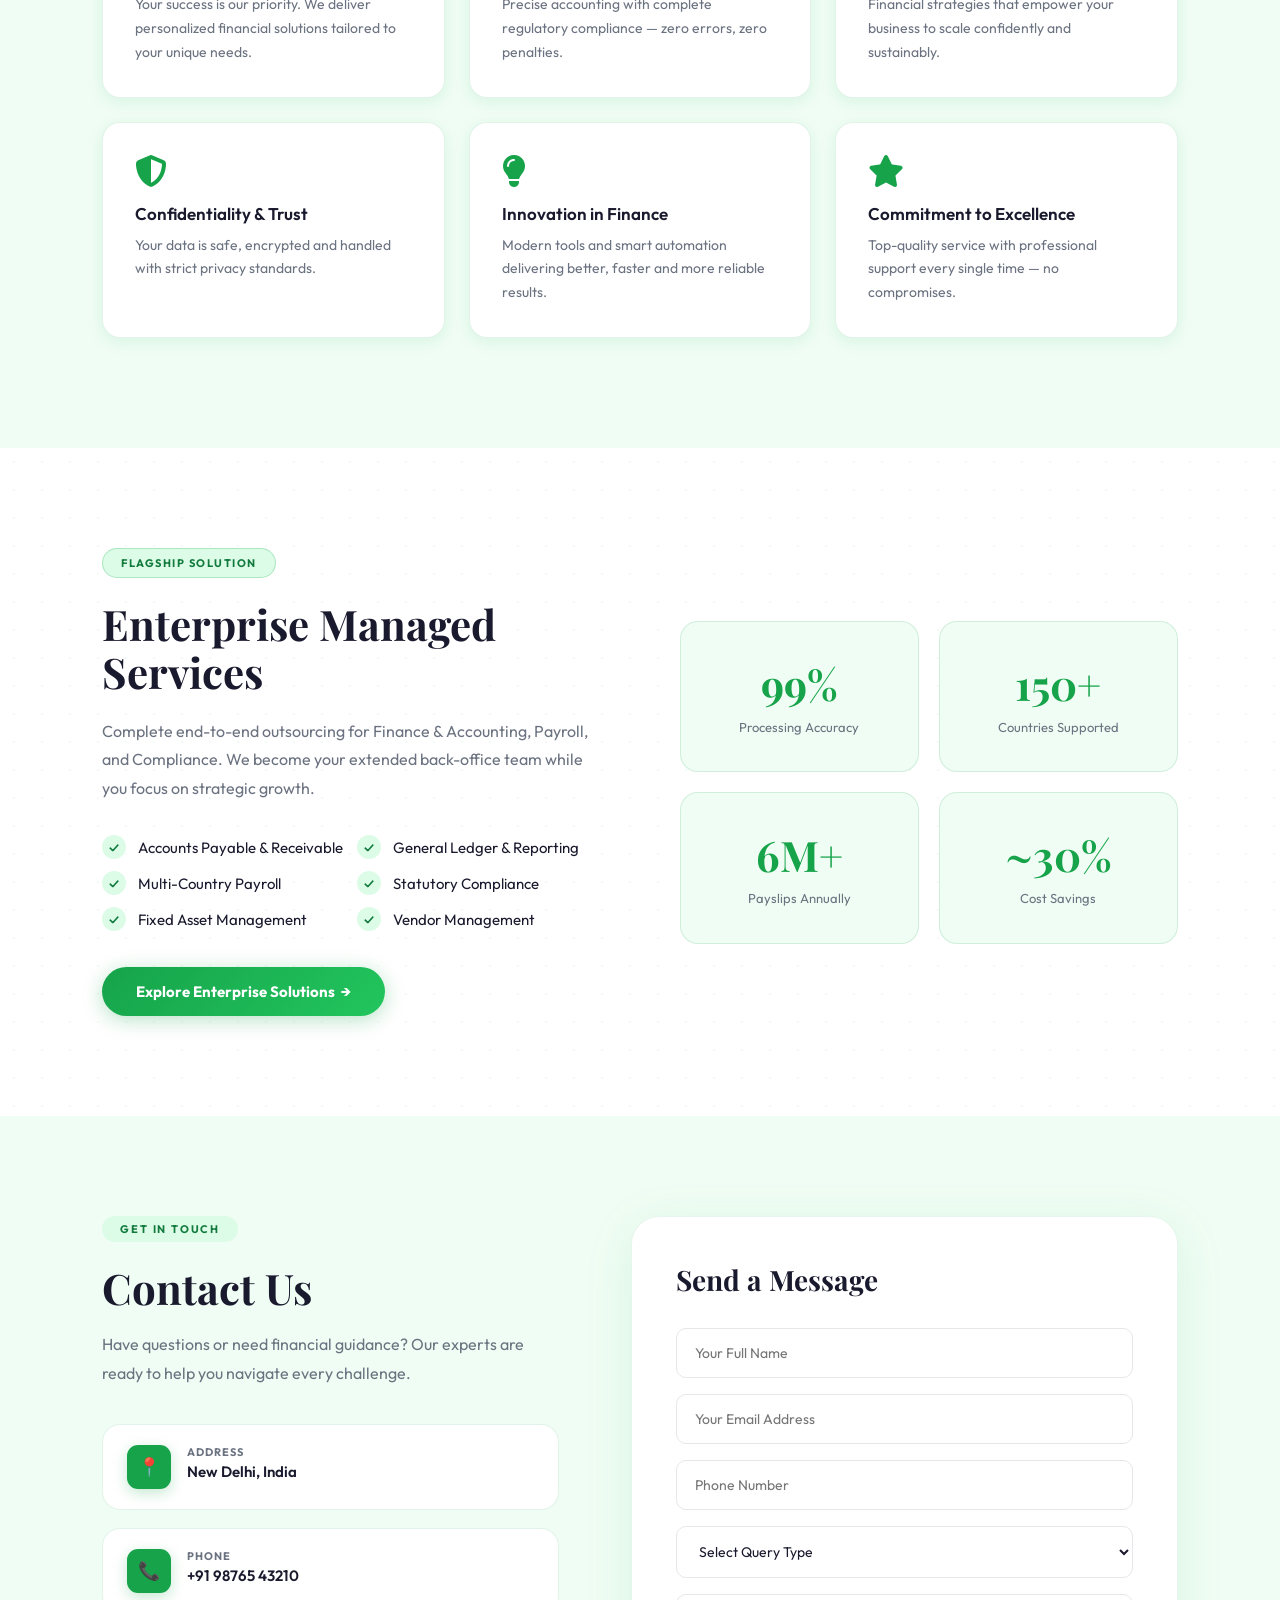
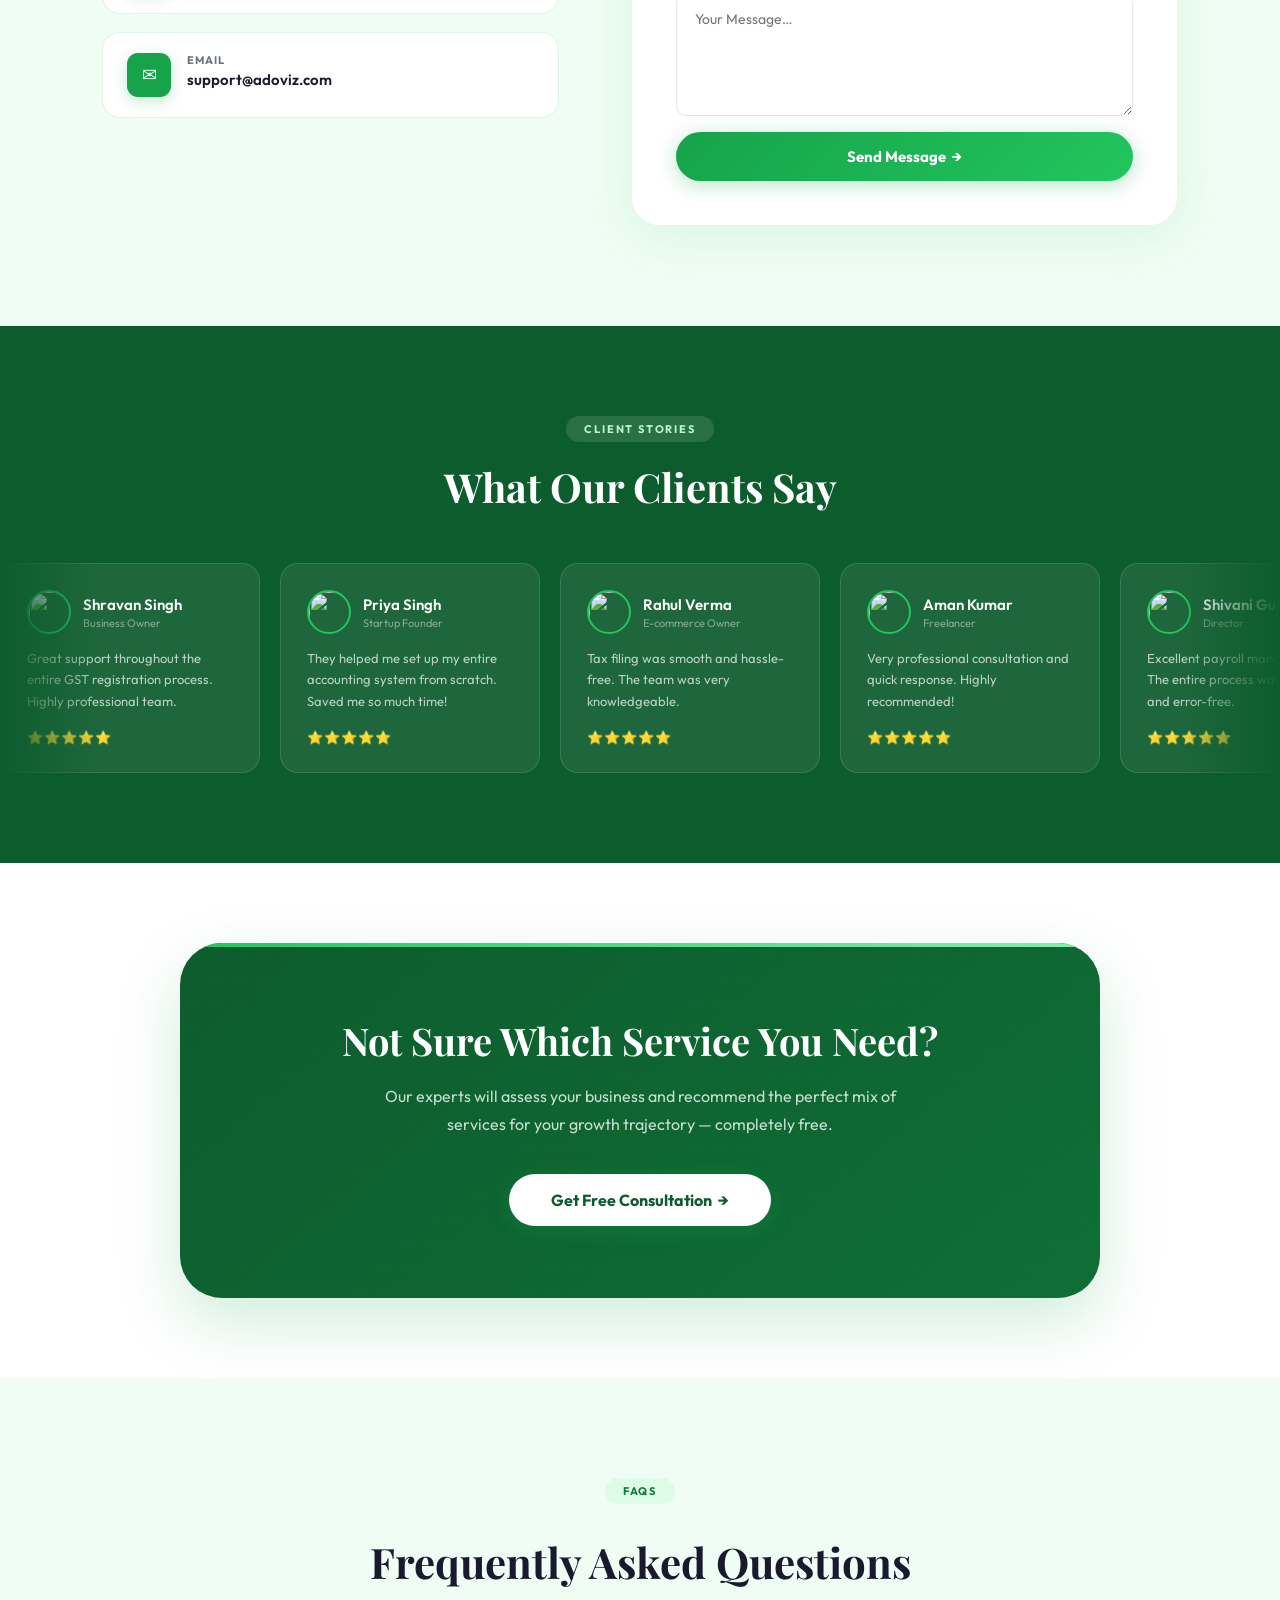
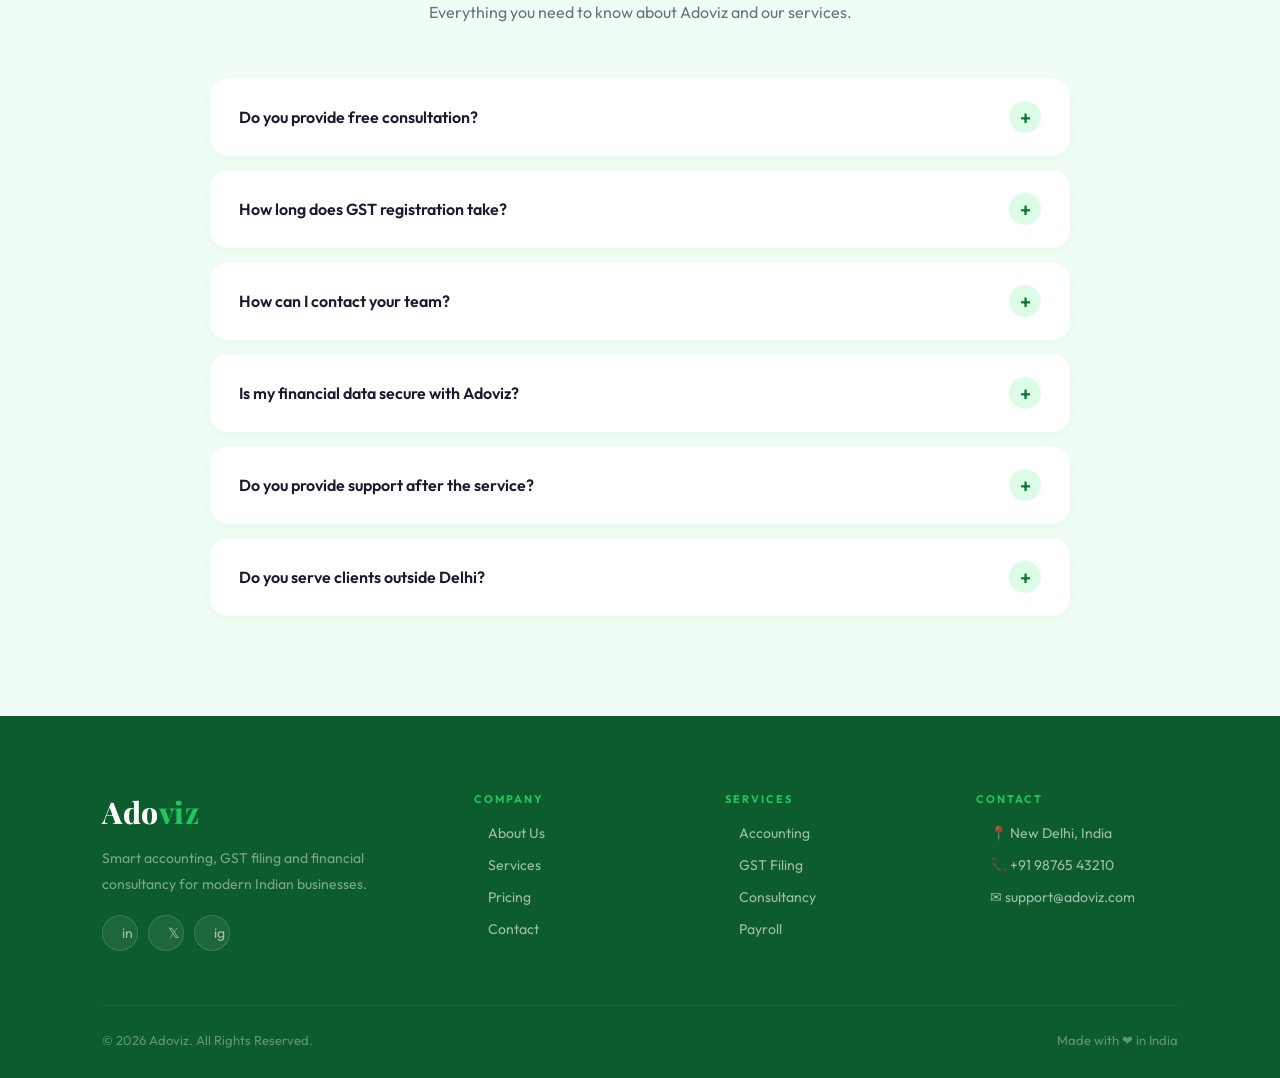
==== commit b8ec59ac: "Add files via upload" ====
--- a/index.html
+++ b/index.html
@@ -1,731 +1,274 @@
 <!DOCTYPE html>
 <html lang="en">
 <head>
-  <meta charset="UTF-8" />
-  <meta name="viewport" content="width=device-width, initial-scale=1.0"/>
-  <title>Adoviz | Financial Consultancy</title>
+  <meta charset="UTF-8"/>
+  <meta name="viewport" content="width=device-width,initial-scale=1.0"/>
+  <title>Adoviz | Financial Consultancy & Accounting</title>
   <link rel="stylesheet" href="style.css"/>
-  <link href="https://fonts.googleapis.com/css2?family=Poppins:wght@300;400;600;700&display=swap" rel="stylesheet">
+  <link href="https://fonts.googleapis.com/css2?family=Playfair+Display:wght@500;600;700;800&family=Outfit:wght@300;400;500;600;700&display=swap" rel="stylesheet">
   <link rel="stylesheet" href="https://cdnjs.cloudflare.com/ajax/libs/font-awesome/6.5.0/css/all.min.css">
 </head>
 <body>
 
-<div class="bg-3d">
-  <div class="cube"></div>
-  <div class="cube"></div>
-  <div class="cube"></div>
-  <div class="cube"></div>
-</div>
-
 <div id="loader">
-  <h1 class="loader-logo">Adoviz</h1>
-</div>
-
-<header class="navbar">
-
-  <div class="logo">Adoviz</div>
-
-  <div class="menu-toggle" id="menu-toggle">☰</div>
-
+  <h1 class="loader-logo">Ado<span>viz</span></h1>
+  <div class="loader-bar"></div>
+</div>
+
+<header class="navbar" id="navbar">
+  <div class="logo">Ado<span>viz</span></div>
+  <button class="menu-toggle" id="menu-toggle">☰</button>
   <nav class="nav-links" id="nav-links">
-    <a href="#about">About</a>
-    <a href="#services">Services</a>
+    <a href="about.html">About</a>
+    <a href="services.html">Services</a>
+    <a href="pricing.html">Pricing</a>
     <a href="#contact">Contact</a>
-    <a href="#contact">Pricing</a>
     <a href="#" class="btn-light" id="openForm">Get Started</a>
   </nav>
-
 </header>
 
-  <section class="hero" id="home">
-
-    <div class="hero-left">
-      <h1>
-        Expert Accounting <br>
-        & Financial Solutions <br>
-      </h1>
-
-      <p>
-        Adoviz helps startups and businesses manage accounting,
-        GST, tax filing and financial consultancy with ease.
-      </p>
-
-      <div class="hero-buttons">
-        <a href="#contact" class="btn-main">Start Now</a>
-        <a href="#services" class="btn-outline">Learn More</a>
+<section class="hero" id="home">
+  <div class="hero-left">
+    <div class="hero-badge">Trusted by 500+ Businesses</div>
+    <h1>Expert <em>Accounting</em> &amp; Financial Solutions</h1>
+    <p>Adoviz helps startups and enterprises manage accounting, GST, payroll and financial consultancy — so you can focus on growing.</p>
+    <div class="hero-buttons">
+      <a href="#contact" class="btn-main">Start Free Consultation</a>
+      <a href="#services" class="btn-outline">Explore Services</a>
+    </div>
+    <div class="hero-stats">
+      <div class="hero-stat"><span class="stat-num">500+</span><p>Clients Served</p></div>
+      <div class="hero-stat"><span class="stat-num">99%</span><p>Accuracy Rate</p></div>
+      <div class="hero-stat"><span class="stat-num">8+</span><p>Years Experience</p></div>
+    </div>
+  </div>
+  <div class="hero-right">
+    <img src="hero.jpg" alt="Financial Services">
+  </div>
+</section>
+
+<section class="why-section">
+  <div class="section-tag">Why Adoviz</div>
+  <h2 class="why-title">Built for Businesses That Mean Business</h2>
+  <p class="section-sub">We combine financial expertise with modern technology to deliver results that matter.</p>
+  <div class="why-container">
+    <div class="why-card"><div class="why-icon">🎓</div><h3>Expert Team</h3><p>CA-qualified professionals with 8+ years of industry experience guiding every decision.</p></div>
+    <div class="why-card"><div class="why-icon">⚡</div><h3>Fast Turnaround</h3><p>Quick filing, rapid registration and speedy documentation — never miss a deadline.</p></div>
+    <div class="why-card"><div class="why-icon">🔒</div><h3>100% Compliant</h3><p>Stay legally secure with full regulatory compliance across GST, TDS and income tax.</p></div>
+    <div class="why-card"><div class="why-icon">💬</div><h3>24/7 Support</h3><p>Our dedicated team is always available to answer questions and resolve issues instantly.</p></div>
+  </div>
+</section>
+
+<section class="services" id="services">
+  <div class="section-tag">What We Do</div>
+  <h2>Our Core Services</h2>
+  <p>Everything your business needs to stay compliant and grow financially</p>
+  <div class="cards">
+    <a href="accounting.html" class="card"><i class="fas fa-calculator"></i><h3>Accounting</h3><p>Bookkeeping, ledger management, financial reports and daily transaction tracking.</p><div class="card-arrow">→</div></a>
+    <a href="gst.html" class="card"><i class="fas fa-file-invoice-dollar"></i><h3>GST &amp; Tax Filing</h3><p>Accurate GST returns, TDS filing, income tax and full compliance support.</p><div class="card-arrow">→</div></a>
+    <a href="consultancy.html" class="card"><i class="fas fa-chart-line"></i><h3>Business Consultancy</h3><p>Growth strategies, financial planning and expert advisory for your business.</p><div class="card-arrow">→</div></a>
+    <a href="payroll.html" class="card"><i class="fas fa-money-check-dollar"></i><h3>Payroll Management</h3><p>Automated salary processing, payslips, tax deductions and employee records.</p><div class="card-arrow">→</div></a>
+  </div>
+</section>
+
+<section class="about" id="about">
+  <div class="section-tag">Who We Are</div>
+  <h2>About Adoviz</h2>
+  <p class="about-text">Adoviz is a premier financial consultancy firm delivering comprehensive accounting solutions. We specialize in GST, TDS, income tax filing and business registrations — ensuring smooth compliance and financial growth for clients across India.</p>
+  <div class="about-cards">
+    <div class="about-card"><div class="about-icon">📊</div><h3>Financial Services</h3><p>Professional support for GST registration, tax filing and business compliance to keep clients legally secure and audit-ready.</p></div>
+    <div class="about-card"><div class="about-icon">💼</div><h3>Business Consultation</h3><p>Strategic guidance for startups and businesses to improve financial planning, operations and long-term growth trajectories.</p></div>
+    <div class="about-card"><div class="about-icon">🌐</div><h3>Digital Solutions</h3><p>Affordable website development and digital transformation support to build a strong online presence.</p></div>
+  </div>
+  <h3 class="core-title">Our Core Values</h3>
+  <div class="values-grid">
+    <div class="value-card"><i class="fas fa-users"></i><h4>Client-Centric Approach</h4><p>Your success is our priority. We deliver personalized financial solutions tailored to your unique needs.</p></div>
+    <div class="value-card"><i class="fas fa-check-circle"></i><h4>Accuracy &amp; Compliance</h4><p>Precise accounting with complete regulatory compliance — zero errors, zero penalties.</p></div>
+    <div class="value-card"><i class="fas fa-rocket"></i><h4>Growth-Driven Solutions</h4><p>Financial strategies that empower your business to scale confidently and sustainably.</p></div>
+    <div class="value-card"><i class="fas fa-shield-halved"></i><h4>Confidentiality &amp; Trust</h4><p>Your data is safe, encrypted and handled with strict privacy standards.</p></div>
+    <div class="value-card"><i class="fas fa-lightbulb"></i><h4>Innovation in Finance</h4><p>Modern tools and smart automation delivering better, faster and more reliable results.</p></div>
+    <div class="value-card"><i class="fas fa-star"></i><h4>Commitment to Excellence</h4><p>Top-quality service with professional support every single time — no compromises.</p></div>
+  </div>
+</section>
+
+<section class="enterprise">
+  <div class="enterprise-container">
+    <div class="enterprise-left">
+      <div class="tag">Flagship Solution</div>
+      <h2>Enterprise Managed Services</h2>
+      <p>Complete end-to-end outsourcing for Finance &amp; Accounting, Payroll, and Compliance. We become your extended back-office team while you focus on strategic growth.</p>
+      <div class="enterprise-list">
+        <div>Accounts Payable &amp; Receivable</div><div>General Ledger &amp; Reporting</div>
+        <div>Multi-Country Payroll</div><div>Statutory Compliance</div>
+        <div>Fixed Asset Management</div><div>Vendor Management</div>
       </div>
-    </div>
-
-    <div class="hero-right">
-      <img src="hero.jpg">
-    </div>
-
-  </section>
-  <section class="why-section">
-
-<h2 class="why-title">Why Choose Us</h2>
-
-<div class="why-container">
-
-<div class="why-card">
-<div class="why-icon">🎓</div>
-<h3>Expert Guidance</h3>
-<p>Our experienced team provides professional visa and study abroad guidance.</p>
-</div>
-
-<div class="why-card">
-<div class="why-icon">⚡</div>
-<h3>Fast Process</h3>
-<p>We ensure a smooth and quick documentation and application process.</p>
-</div>
-
-<div class="why-card">
-<div class="why-icon">🌍</div>
-<h3>Multiple Countries</h3>
-<p>We help students apply to top universities in many countries worldwide.</p>
-</div>
-
-<div class="why-card">
-<div class="why-icon">💬</div>
-<h3>24/7 Support</h3>
-<p>Our team is always available to answer your questions and assist you.</p>
-</div>
-
-</div>
-
-</section>
-
-
-  <section class="services" id="services">
-
-<h2>Our Services</h2>
-<p>Everything you need to manage your finances in one place</p>
-
-<div class="cards">
-
-<a href="accounting.html" class="card">
-<i class="fas fa-calculator"></i>
-<h3>Accounting</h3>
-<p>Bookkeeping, reports & daily transaction management.</p>
-</a>
-
-<a href="gst.html" class="card">
-<i class="fas fa-file-invoice-dollar"></i>
-<h3>GST & Tax Filing</h3>
-<p>Quick and accurate returns with compliance support.</p>
-</a>
-
-<a href="consultancy.html" class="card">
-<i class="fas fa-chart-line"></i>
-<h3>Business Consultancy</h3>
-<p>Growth strategies and expert financial advice.</p>
-</a>
-
-<a href="payroll.html" class="card">
-<i class="fas fa-money-check-dollar"></i>
-<h3>Payroll</h3>
-<p>Salary, invoices and employee management.</p>
-</a>
-
-</div>
-
-</section>
-
-<section class="about" id="about">
-
-  <h2>About Us</h2>
-
-  <p class="about-text">
-    Adoviz is a financial consultancy firm providing comprehensive accounting
-    solutions. We specialize in GST, TDS, income tax filing and business
-    registrations — ensuring smooth compliance and financial growth for our clients.
-  </p>
-
-  <h3 class="core-title">Our Core Values</h3>
-
-<div class="values-grid">
-
-<div class="value-card">
-<i class="fas fa-users"></i>
-<h4>Client-Centric Approach</h4>
-<p>Your success is our priority. We deliver personalized financial solutions.</p>
-</div>
-
-<div class="value-card">
-<i class="fas fa-check-circle"></i>
-<h4>Accuracy & Compliance</h4>
-<p>Precise accounting with complete regulatory compliance.</p>
-</div>
-
-<div class="value-card">
-<i class="fas fa-rocket"></i>
-<h4>Growth-Driven Solutions</h4>
-<p>Strategies that empower your business to scale confidently.</p>
-</div>
-
-<div class="value-card">
-<i class="fas fa-shield-halved"></i>
-<h4>Confidentiality & Trust</h4>
-<p>Your data is safe and handled with strict privacy standards.</p>
-</div>
-
-<div class="value-card">
-<i class="fas fa-lightbulb"></i>
-<h4>Innovation in Finance</h4>
-<p>Modern tools and smart automation for better results.</p>
-</div>
-
-<div class="value-card">
-<i class="fas fa-star"></i>
-<h4>Commitment to Excellence</h4>
-<p>Top-quality service with professional support every time.</p>
-</div>
-
-</div>
-
-</section>
-
-<section class="enterprise">
-
-<div class="enterprise-container">
-
-<div class="enterprise-left">
-
-<span class="tag">Flagship Solution</span>
-
-<h2>Enterprise Managed Services</h2>
-
-<p>
-Complete end-to-end outsourcing for Finance & Accounting, Payroll,
-and Compliance operations. We become your extended back-office team,
-taking full ownership of processes while you focus on strategic growth.
-</p>
-
-<div class="enterprise-list">
-
-<div>✔ Accounts Payable & Receivable</div>
-<div>✔ General Ledger & Reporting</div>
-<div>✔ Multi-Country Payroll</div>
-<div>✔ Statutory Compliance</div>
-<div>✔ Fixed Asset Management</div>
-<div>✔ Vendor Management</div>
-
-</div>
-
-<a href="#contact" class="btn-main">Explore Enterprise Solutions →</a>
-
-</div>
-
-
-<div class="enterprise-right">
-
-<div class="stat-card">
-<h3>99%</h3>
-<p>Processing Accuracy</p>
-</div>
-
-<div class="stat-card">
-<h3>150+</h3>
-<p>Countries Supported</p>
-</div>
-
-<div class="stat-card">
-<h3>6M+</h3>
-<p>Payslips Annually</p>
-</div>
-
-<div class="stat-card">
-<h3>~30%</h3>
-<p>Cost Savings</p>
-</div>
-
-</div>
-
-</div>
-
-</section>
-
+      <a href="#contact" class="btn-main">Explore Enterprise Solutions &nbsp;→</a>
+    </div>
+    <div class="enterprise-right">
+      <div class="stat-card"><h3>99%</h3><p>Processing Accuracy</p></div>
+      <div class="stat-card"><h3>150+</h3><p>Countries Supported</p></div>
+      <div class="stat-card"><h3>6M+</h3><p>Payslips Annually</p></div>
+      <div class="stat-card"><h3>~30%</h3><p>Cost Savings</p></div>
+    </div>
+  </div>
+</section>
 
 <section class="contact" id="contact">
-
   <div class="contact-container">
-
     <div class="contact-info">
+      <div class="section-tag">Get In Touch</div>
       <h2>Contact Us</h2>
-      <p>
-        Have questions or need financial guidance?  
-        Our experts are ready to help you.
-      </p>
-
-      <div class="info-box">
-        <h4>📍 Address</h4>
-        <p>New Delhi, India</p>
-      </div>
-
-      <div class="info-box">
-        <h4>📞 Phone</h4>
-        <p>+91 98765 43210</p>
-      </div>
-
-      <div class="info-box">
-        <h4>✉ Email</h4>
-        <p>support@adoviz.com</p>
-      </div>
-    </div>
-
-
+      <p>Have questions or need financial guidance? Our experts are ready to help you navigate every challenge.</p>
+      <div class="info-box"><div class="info-icon">📍</div><div><h4>Address</h4><p>New Delhi, India</p></div></div>
+      <div class="info-box"><div class="info-icon">📞</div><div><h4>Phone</h4><p>+91 98765 43210</p></div></div>
+      <div class="info-box"><div class="info-icon">✉</div><div><h4>Email</h4><p>support@adoviz.com</p></div></div>
+    </div>
     <div class="contact-form">
-      <form>
-
-        <input type="text" placeholder="Your Name" required>
-        <input type="email" placeholder="Your Email" required>
+      <h3>Send a Message</h3>
+      <form id="contact-form">
+        <input type="text" placeholder="Your Full Name" required>
+        <input type="email" placeholder="Your Email Address" required>
         <input type="tel" placeholder="Phone Number" required>
         <select name="query-type" required>
           <option value="">Select Query Type</option>
           <option value="general">General Inquiry</option>
           <option value="pricing">Pricing</option>
-          <option value="service">Service</option>
+          <option value="service">Service Details</option>
           <option value="support">Support</option>
           <option value="other">Other</option>
         </select>
-        <textarea placeholder="Your Message" rows="5"></textarea>
-
-        <button type="submit" class="btn-main">Send Message</button>
-
+        <textarea placeholder="Your Message…" rows="5"></textarea>
+        <button type="submit" class="btn-main">Send Message &nbsp;→</button>
       </form>
     </div>
-
-  </div>
-
+  </div>
 </section>
 
 <section class="reviews">
-  <h5>What's People Say</h5>
+  <div class="section-tag">Client Stories</div>
+  <h2>What Our Clients Say</h2>
   <div class="review-container">
     <div class="review-track">
-      <div class="review">
-        <img src="https://i.pravatar.cc/50?img=1">
-        <h4>Shravan Singh</h4>
-        <p>great support during my canada visa process</p>
-        <span>⭐⭐⭐⭐⭐</span>
+      <div class="review"><div class="review-top"><img src="https://i.pravatar.cc/50?img=1" alt=""><div><h4>Shravan Singh</h4><div class="role">Business Owner</div></div></div><p>Great support throughout the entire GST registration process. Highly professional team.</p><span>⭐⭐⭐⭐⭐</span></div>
+      <div class="review"><div class="review-top"><img src="https://i.pravatar.cc/50?img=2" alt=""><div><h4>Priya Singh</h4><div class="role">Startup Founder</div></div></div><p>They helped me set up my entire accounting system from scratch. Saved me so much time!</p><span>⭐⭐⭐⭐⭐</span></div>
+      <div class="review"><div class="review-top"><img src="https://i.pravatar.cc/50?img=3" alt=""><div><h4>Rahul Verma</h4><div class="role">E-commerce Owner</div></div></div><p>Tax filing was smooth and hassle-free. The team was very knowledgeable.</p><span>⭐⭐⭐⭐⭐</span></div>
+      <div class="review"><div class="review-top"><img src="https://i.pravatar.cc/50?img=4" alt=""><div><h4>Aman Kumar</h4><div class="role">Freelancer</div></div></div><p>Very professional consultation and quick response. Highly recommended!</p><span>⭐⭐⭐⭐⭐</span></div>
+      <div class="review"><div class="review-top"><img src="https://i.pravatar.cc/50?img=5" alt=""><div><h4>Shivani Gupta</h4><div class="role">Director</div></div></div><p>Excellent payroll management. The entire process was automated and error-free.</p><span>⭐⭐⭐⭐⭐</span></div>
+      <div class="review"><div class="review-top"><img src="https://i.pravatar.cc/50?img=6" alt=""><div><h4>Neha Verma</h4><div class="role">Retail Owner</div></div></div><p>They explained every concept clearly and helped with all documentation needed.</p><span>⭐⭐⭐⭐⭐</span></div>
+      <div class="review"><div class="review-top"><img src="https://i.pravatar.cc/50?img=7" alt=""><div><h4>Aman Khanna</h4><div class="role">Importer</div></div></div><p>Very supportive team. Our compliance issues were resolved without any stress.</p><span>⭐⭐⭐⭐⭐</span></div>
+      <div class="review"><div class="review-top"><img src="https://i.pravatar.cc/50?img=8" alt=""><div><h4>Karan Mehta</h4><div class="role">Manufacturer</div></div></div><p>The business consultation was very detailed and helpful for strategic planning.</p><span>⭐⭐⭐⭐⭐</span></div>
+      <div class="review"><div class="review-top"><img src="https://i.pravatar.cc/50?img=1" alt=""><div><h4>Shravan Singh</h4><div class="role">Business Owner</div></div></div><p>Great support throughout the entire GST registration process. Highly professional team.</p><span>⭐⭐⭐⭐⭐</span></div>
+      <div class="review"><div class="review-top"><img src="https://i.pravatar.cc/50?img=2" alt=""><div><h4>Priya Singh</h4><div class="role">Startup Founder</div></div></div><p>They helped me set up my entire accounting system from scratch. Saved me so much time!</p><span>⭐⭐⭐⭐⭐</span></div>
+      <div class="review"><div class="review-top"><img src="https://i.pravatar.cc/50?img=3" alt=""><div><h4>Rahul Verma</h4><div class="role">E-commerce Owner</div></div></div><p>Tax filing was smooth and hassle-free. The team was very knowledgeable.</p><span>⭐⭐⭐⭐⭐</span></div>
+      <div class="review"><div class="review-top"><img src="https://i.pravatar.cc/50?img=4" alt=""><div><h4>Aman Kumar</h4><div class="role">Freelancer</div></div></div><p>Very professional consultation and quick response. Highly recommended!</p><span>⭐⭐⭐⭐⭐</span></div>
+      <div class="review"><div class="review-top"><img src="https://i.pravatar.cc/50?img=5" alt=""><div><h4>Shivani Gupta</h4><div class="role">Director</div></div></div><p>Excellent payroll management. The entire process was automated and error-free.</p><span>⭐⭐⭐⭐⭐</span></div>
+      <div class="review"><div class="review-top"><img src="https://i.pravatar.cc/50?img=6" alt=""><div><h4>Neha Verma</h4><div class="role">Retail Owner</div></div></div><p>They explained every concept clearly and helped with all documentation needed.</p><span>⭐⭐⭐⭐⭐</span></div>
+      <div class="review"><div class="review-top"><img src="https://i.pravatar.cc/50?img=7" alt=""><div><h4>Aman Khanna</h4><div class="role">Importer</div></div></div><p>Very supportive team. Our compliance issues were resolved without any stress.</p><span>⭐⭐⭐⭐⭐</span></div>
+      <div class="review"><div class="review-top"><img src="https://i.pravatar.cc/50?img=8" alt=""><div><h4>Karan Mehta</h4><div class="role">Manufacturer</div></div></div><p>The business consultation was very detailed and helpful for strategic planning.</p><span>⭐⭐⭐⭐⭐</span></div>
+    </div>
+  </div>
+</section>
+
+<section class="not-sure">
+  <div class="not-sure-box">
+    <h2>Not Sure Which Service You Need?</h2>
+    <p>Our experts will assess your business and recommend the perfect mix of services for your growth trajectory — completely free.</p>
+    <a href="#contact" class="btn-main">Get Free Consultation &nbsp;→</a>
+  </div>
+</section>
+
+<section class="faq">
+  <div class="faq-header">
+    <div class="section-tag">FAQs</div>
+    <h2>Frequently Asked Questions</h2>
+    <p>Everything you need to know about Adoviz and our services.</p>
+  </div>
+  <div class="faq-container">
+    <div class="faq-item"><div class="faq-question">Do you provide free consultation? <span class="faq-icon">+</span></div><div class="faq-answer"><p>Yes! We offer a free initial consultation to understand your requirements and provide guidance based on your situation.</p></div></div>
+    <div class="faq-item"><div class="faq-question">How long does GST registration take? <span class="faq-icon">+</span></div><div class="faq-answer"><p>GST registration typically takes 3–7 working days once all documents are submitted. Our team ensures a smooth, error-free process.</p></div></div>
+    <div class="faq-item"><div class="faq-question">How can I contact your team? <span class="faq-icon">+</span></div><div class="faq-answer"><p>You can reach us through our contact form, email at support@adoviz.com, or WhatsApp. Our team responds within 2 hours.</p></div></div>
+    <div class="faq-item"><div class="faq-question">Is my financial data secure with Adoviz? <span class="faq-icon">+</span></div><div class="faq-answer"><p>Absolutely. We use bank-grade encryption and strict privacy protocols. Your data is never shared with any third party.</p></div></div>
+    <div class="faq-item"><div class="faq-question">Do you provide support after the service? <span class="faq-icon">+</span></div><div class="faq-answer"><p>Yes. Post-service support, annual compliance reminders and ongoing guidance are all included with every plan.</p></div></div>
+    <div class="faq-item"><div class="faq-question">Do you serve clients outside Delhi? <span class="faq-icon">+</span></div><div class="faq-answer"><p>Yes, we serve clients across all of India. Our digital-first approach allows us to work with businesses in any state.</p></div></div>
+  </div>
+</section>
+
+<div id="luxova-popup" class="aman">
+  <div class="kapil">
+    <h2>👋 Welcome to Adoviz</h2>
+    <p>India's trusted financial consultancy. Get a free consultation with our experts today!</p>
+    <button onclick="document.getElementById('luxova-popup').style.display='none'" class="message">Explore Services</button>
+  </div>
+</div>
+
+<div id="form-popup">
+  <div class="form-box">
+    <span class="close-form" id="closeForm">✕</span>
+    <h2>Get Started Free</h2>
+    <div class="contact-form">
+      <form id="popup-form">
+        <input type="text" placeholder="Your Full Name" required>
+        <input type="email" placeholder="Your Email Address" required>
+        <input type="tel" placeholder="Phone Number" required>
+        <select required><option value="">Select Service</option><option>Accounting</option><option>GST Filing</option><option>Consultancy</option><option>Payroll</option><option>Other</option></select>
+        <textarea placeholder="Tell us about your needs…" rows="4"></textarea>
+        <button type="submit" class="btn-main">Send Message &nbsp;→</button>
+      </form>
+    </div>
+  </div>
+</div>
+
+<button id="whatsapp-btn" title="Chat on WhatsApp">📲</button>
+
+<footer class="footer">
+  <div class="footer-container">
+    <div class="footer-col">
+      <div class="footer-logo">Ado<span>viz</span></div>
+      <p>Smart accounting, GST filing and financial consultancy for modern Indian businesses.</p>
+      <div class="footer-socials">
+        <a class="footer-social" href="#">in</a>
+        <a class="footer-social" href="#">𝕏</a>
+        <a class="footer-social" href="#">ig</a>
       </div>
-      <div class="review">
-        <img src="https://i.pravatar.cc/50?img=2">
-        <h4>Priya singh</h4>
-        <p>They helped me choose the right University</p>
-        <span>⭐⭐⭐⭐⭐</span>
-      </div>
-      <div class="review">
-        <img src="https://i.pravatar.cc/50?img=3">
-        <h4>Rahul verma</h4>
-        <p>The documation process was very smooth.</p>
-        <span>⭐⭐⭐⭐⭐</span>
-      </div>
-      <div class="review">
-        <img src="https://i.pravatar.cc/50?img=4">
-        <h4>Aman kumar</h4>
-        <p>Very professional consultation and quick response.</p>
-        <span>⭐⭐⭐⭐⭐</span>
-      </div>
-      <div class="review">
-<img src="https://i.pravatar.cc/50?img=5">
-<h4>Shivani Gupta</h4>
-<p>Excellent guidance for my student visa. The whole process was very smooth.</p>
-<span>⭐⭐⭐⭐⭐</span>
-</div>
-
-<div class="review">
-<img src="https://i.pravatar.cc/50?img=6">
-<h4>Neha Verma</h4>
-<p>They explained every step clearly and helped me with documentation.</p>
-<span>⭐⭐⭐⭐⭐</span>
-</div>
-
-<div class="review">
-<img src="https://i.pravatar.cc/50?img=7">
-<h4>Aman Khanna</h4>
-<p>Very supportive team. I got my visa approved without any issues.</p>
-<span>⭐⭐⭐⭐⭐</span>
-</div>
-
-<div class="review">
-<img src="https://i.pravatar.cc/50?img=8">
-<h4>Karan Mehta</h4>
-<p>The consultation was very helpful and professional.</p>
-<span>⭐⭐⭐⭐⭐</span>
-</div>
-
-<div class="review">
-<img src="https://i.pravatar.cc/50?img=9">
-<h4>Simran Kaur</h4>
-<p>Quick response and great support during the entire process.</p>
-<span>⭐⭐⭐⭐⭐</span>
-</div>
-
-<div class="review">
-<img src="https://i.pravatar.cc/50?img=10">
-<h4>Vikas Sharma</h4>
-<p>I was confused about the visa process but they guided me perfectly.</p>
-<span>⭐⭐⭐⭐⭐</span>
-</div>
-
-<div class="review">
-<img src="https://i.pravatar.cc/50?img=11">
-<h4>Pooja Arora</h4>
-<p>Highly recommended for anyone planning to study abroad.</p>
-<span>⭐⭐⭐⭐⭐</span>
-</div>
-
-<div class="review">
-<img src="https://i.pravatar.cc/50?img=12">
-<h4>Aditya Jain</h4>
-<p>Very professional team and clear guidance throughout.</p>
-<span>⭐⭐⭐⭐⭐</span>
-</div>
-<div class="review">
-<img src="https://i.pravatar.cc/50?img=13">
-<h4>Arjun Patel</h4>
-<p>They helped me shortlist universities and guided me through the visa process.</p>
-<span>⭐⭐⭐⭐⭐</span>
-</div>
-
-<div class="review">
-<img src="https://i.pravatar.cc/50?img=14">
-<h4>Megha Singh</h4>
-<p>Very smooth experience. Their team answered all my questions patiently.</p>
-<span>⭐⭐⭐⭐⭐</span>
-</div>
-
-<div class="review">
-<img src="https://i.pravatar.cc/50?img=15">
-<h4>Rahul Bansal</h4>
-<p>Great support with documentation and application process.</p>
-<span>⭐⭐⭐⭐⭐</span>
-</div>
-
-<div class="review">
-<img src="https://i.pravatar.cc/50?img=16">
-<h4>Sonia Mehta</h4>
-<p>The consultation was very detailed and helpful for choosing the right country.</p>
-<span>⭐⭐⭐⭐⭐</span>
-</div>
-
-<div class="review">
-<img src="https://i.pravatar.cc/50?img=17">
-<h4>Nitin Arora</h4>
-<p>I really liked their professional approach and quick communication.</p>
-<span>⭐⭐⭐⭐⭐</span>
-</div>
-
-<div class="review">
-<img src="https://i.pravatar.cc/50?img=18">
-<h4>Kriti Kapoor</h4>
-<p>The process felt very easy because they guided me step by step.</p>
-<span>⭐⭐⭐⭐⭐</span>
-</div>
-
-<div class="review">
-<img src="https://i.pravatar.cc/50?img=19">
-<h4>Deepak Verma</h4>
-<p>Thanks to their support I was able to complete my application without stress.</p>
-<span>⭐⭐⭐⭐⭐</span>
-</div>
-
-<div class="review">
-<img src="https://i.pravatar.cc/50?img=20">
-<h4>Sakshi Gupta</h4>
-<p>Very reliable service. I would definitely recommend them to students.</p>
-<span>⭐⭐⭐⭐⭐</span>
-</div>
-
-<div class="review">
-<img src="https://i.pravatar.cc/50?img=21">
-<h4>Tarun Khanna</h4>
-<p>The guidance they provided helped me choose the best option for my studies.</p>
-<span>⭐⭐⭐⭐⭐</span>
-</div>
-
-<div class="review">
-<img src="https://i.pravatar.cc/50?img=22">
-<h4>Ritika Sharma</h4>
-<p>Very friendly team and clear explanation of every step.</p>
-<span>⭐⭐⭐⭐⭐</span>
-</div>
-    </div>
-  </div>
-
-</section>
-
-<section class="faq">
-
-<div class="faq-header">
-<span class="faq-tag">Frequently Asked Questions</span>
-<h2>Your Questions Answered</h2>
-<p>Common questions about MYND Enterprise Solutions and our integrated business process management approach.</p>
-</div>
-
-<div class="faq-container">
-
-<div class="faq-item">
-<div class="faq-question">
-Do you provide free consultation?
-<span class="faq-icon">+</span>
-</div>
-<div class="faq-answer">
-<p>The timeline depends on the type of service and individual requirements. Once we review your details, our team will provide a clear timeline and guide you through the process.</p>
-</div>
-</div>
-
-<div class="faq-item">
-<div class="faq-question">
-Do you offer consultation before starting the process?
-<span class="faq-icon">+</span>
-</div>
-<div class="faq-answer">
-<p>Yes, we offer an initial consultation to understand your requirements and provide the best possible guidance based on your situation.</p>
-</div>
-</div>
-
-<div class="faq-item">
-<div class="faq-question">
-How can I contact your team?
-<span class="faq-icon">+</span>
-</div>
-<div class="faq-answer">
-<p>You can contact us through our website contact form, email, or phone. Our support team is always ready to assist you with your questions.</p>
-</div>
-</div>
-
-<div class="faq-item">
-<div class="faq-question">
-Is my information secure on your website?
-<span class="faq-icon">+</span>
-</div>
-<div class="faq-answer">
-<p>Yes, we take privacy and security seriously. All information shared through our website is kept confidential and used only for providing our services.</p>
-</div>
-</div>
-
-<div class="faq-item">
-<div class="faq-question">
-Do you provide support after the service is completed?
-<span class="faq-icon">+</span>
-</div>
-<div class="faq-answer">
-<p>Yes, we believe in long-term relationships with our clients and provide continued support whenever needed.</p>
-</div>
-</div>
-
-<div class="faq-item">
-<div class="faq-question">
-Why should I choose your services?
-<span class="faq-icon">+</span>
-</div>
-<div class="faq-answer">
-<p>We focus on quality, transparency, and customer satisfaction. Our experienced team works closely with every client to ensure the best possible results.</p>
-</div>
-</div>
-
-</div>
-</section>
-
-<div id="luxova-popup" class="aman"> 
-  <div class="kapil">
-    <h2>Welcome to Adoviz</h2>
-    <p>Discover Adoviz like never before!</p>
-    <button onclick="closePopup()" class="message">Got it</button>
-  </div>
-</div>
-
-<button id="whatsapp-btn">
-  💬
-</button>
-
-<div id="form-popup">
-
-<div class="form-box">
-
-<span class="close-form" id="closeForm">✕</span>
-
-<div class="contact-form">
-<form>
-
-<input type="text" placeholder="Your Name" required>
-<input type="email" placeholder="Your Email" required>
-<input type="tel" placeholder="Phone Number" required>
-
-<select name="query-type" required>
-<option value="">Select Query Type</option>
-<option value="general">General Inquiry</option>
-<option value="pricing">Pricing</option>
-<option value="service">Service</option>
-<option value="support">Support</option>
-<option value="other">Other</option>
-</select>
-
-<textarea placeholder="Your Message" rows="5"></textarea>
-
-<button type="submit" class="btn-main">Send Message</button>
-
-</form>
-</div>
-
-</div>
-
-</div>
-
-<footer class="footer">
-
-  <div class="footer-container">
-
-    <div class="footer-col">
-      <h2 class="footer-logo">Adoviz</h2>
-      <p>
-        Smart accounting, tax filing and financial consultancy
-        solutions for modern businesses.
-      </p>
-    </div>
-
-    <div class="footer-col">
-      <h4>Quick Links</h4>
-      <a href="#home">Home</a>
-      <a href="#about">About</a>
-      <a href="#services">Services</a>
-      <a href="#contact">Contact</a>
-    </div>
-
-    <div class="footer-col">
-      <h4>Services</h4>
-      <a href="#">Accounting</a>
-      <a href="#">GST Filing</a>
-      <a href="#">Tax Planning</a>
-      <a href="#">Consultancy</a>
-    </div>
-
-    <div class="footer-col">
-      <h4>Contact</h4>
-      <p>📍 New Delhi, India</p>
-      <p>📞 +91 98765 43210</p>
-      <p>✉ support@adoviz.com</p>
-    </div>
-
-  </div>
-
-  <div class="footer-bottom">
-    © 2026 Adoviz. All Rights Reserved.
-  </div>
-
+    </div>
+    <div class="footer-col"><h4>Company</h4><a href="about.html">About Us</a><a href="services.html">Services</a><a href="pricing.html">Pricing</a><a href="#contact">Contact</a></div>
+    <div class="footer-col"><h4>Services</h4><a href="accounting.html">Accounting</a><a href="gst.html">GST Filing</a><a href="consultancy.html">Consultancy</a><a href="payroll.html">Payroll</a></div>
+    <div class="footer-col"><h4>Contact</h4><a href="#">📍 New Delhi, India</a><a href="tel:+919876543210">📞 +91 98765 43210</a><a href="mailto:support@adoviz.com">✉ support@adoviz.com</a></div>
+  </div>
+  <hr class="footer-divider">
+  <div class="footer-bottom"><span>© 2026 Adoviz. All Rights Reserved.</span><span>Made with ❤ in India</span></div>
 </footer>
 
-
-  <script>
-  const form = document.querySelector("form");
-
-  form.addEventListener("submit", function(e){
-    e.preventDefault();
-
-    alert("✅ Message sent successfully! We will contact you soon.");
-
-    form.reset();
-  });
-
-  window.addEventListener("load", () => {
-  const loader = document.getElementById("loader");
-
-  setTimeout(()=>{
-    loader.style.opacity="0";
-    loader.style.pointerEvents="none";
-    loader.style.transition="0.6s";
-  },1200);
-});
-
-document.addEventListener("DOMContentLoaded", () => {
-
-  const toggle = document.getElementById("menu-toggle");
-  const nav = document.getElementById("nav-links");
-
-  if(!toggle || !nav) return;
-
-  toggle.addEventListener("click", () => {
-    nav.classList.toggle("active");
-    toggle.textContent =
-      nav.classList.contains("active") ? "✕" : "☰";
-  });
-
-  document.querySelectorAll(".nav-links a").forEach(link=>{
-    link.addEventListener("click", () => {
-      nav.classList.remove("active");
-      toggle.textContent = "☰";
-    });
-  });
-
-});
-
-const reveals = document.querySelectorAll("section, .card, .value-card");
-
-function revealOnScroll(){
-  const windowHeight = window.innerHeight;
-
-  reveals.forEach(el=>{
-    const top = el.getBoundingClientRect().top;
-
-    if(top < windowHeight - 80){
-      el.classList.add("show");
-    }
-  });
-}
-
-window.addEventListener("scroll", revealOnScroll);
-revealOnScroll();
-
-function showPopup() {
-    document.getElementById("luxova-popup").style.display = "flex";
-  }
-  function closePopup() {
-    document.getElementById("luxova-popup").style.display = "none";
-  }
-
-  setTimeout(showPopup, 2000);
-
-  
-
-const whatsappBtn = document.getElementById("whatsapp-btn");
-
-const phoneNumber = "919876543210";
-
-whatsappBtn.onclick = () => {
-  const message = "Hello, I want to know more about Adoviz services";
-  const url = `https://wa.me/${phoneNumber}?text=${encodeURIComponent(message)}`;
-  window.open(url, "_blank");
-};
-const openBtn = document.getElementById("openForm");
-const closeBtn = document.getElementById("closeForm");
-const popup = document.getElementById("form-popup");
-
-openBtn.onclick = () => {
-popup.classList.add("active");
-};
-
-closeBtn.onclick = () => {
-popup.classList.remove("active");
-};
-
-window.onclick = (e) => {
-if(e.target == popup){
-popup.classList.remove("active");
-}
-};
-
-const faqItems = document.querySelectorAll(".faq-item");
-
-faqItems.forEach(item=>{
-item.addEventListener("click",()=>{
-item.classList.toggle("active");
-});
-});
-
+<div id="chatbot-button"><i class="fa-solid fa-comment-dots"></i></div>
+<div id="chatbot-box">
+  <div class="chat-header"><div class="chat-header-info">Adoviz Assistant<span>● Online</span></div><span id="chat-close">✖</span></div>
+  <div id="chat-messages"></div>
+  <div class="chat-input-area"><input type="text" id="chat-input" placeholder="Ask about Adoviz…"><button id="chat-send">Send</button></div>
+</div>
+
+<script>
+window.addEventListener("load",()=>{ setTimeout(()=>{ document.getElementById("loader").classList.add("hide"); },1400); });
+window.addEventListener("scroll",()=>{ document.getElementById("navbar").classList.toggle("scrolled",window.scrollY>60); });
+const toggle=document.getElementById("menu-toggle"),navLinks=document.getElementById("nav-links");
+toggle.onclick=()=>{ navLinks.classList.toggle("active"); toggle.textContent=navLinks.classList.contains("active")?"✕":"☰"; };
+document.querySelectorAll(".nav-links a").forEach(a=>{ a.addEventListener("click",()=>{ navLinks.classList.remove("active"); toggle.textContent="☰"; }); });
+setTimeout(()=>{ document.getElementById("luxova-popup").style.display="flex"; },2500);
+const openBtn=document.getElementById("openForm"),closeBtn=document.getElementById("closeForm"),popup=document.getElementById("form-popup");
+openBtn.onclick=(e)=>{ e.preventDefault(); popup.classList.add("active"); };
+closeBtn.onclick=()=>popup.classList.remove("active");
+window.onclick=(e)=>{ if(e.target===popup) popup.classList.remove("active"); };
+document.querySelectorAll("form").forEach(f=>{ f.addEventListener("submit",function(e){ e.preventDefault(); alert("✅ Message sent! We'll contact you within 2 hours."); f.reset(); popup.classList.remove("active"); }); });
+const io=new IntersectionObserver((entries)=>{ entries.forEach(e=>{ if(e.isIntersecting) e.target.classList.add("show"); }); },{threshold:0.08});
+document.querySelectorAll("section,.card,.value-card,.why-card,.about-card,.stat-card").forEach(el=>io.observe(el));
+document.querySelectorAll(".faq-item").forEach(item=>{ item.addEventListener("click",()=>{ item.classList.toggle("active"); }); });
+document.getElementById("whatsapp-btn").onclick=()=>{ window.open("https://wa.me/919876543210?text=Hello! I'd like to know more about Adoviz services.","_blank"); };
+const chatBtn=document.getElementById("chatbot-button"),chatBox=document.getElementById("chatbot-box"),chatClose=document.getElementById("chat-close"),chatInput=document.getElementById("chat-input"),chatSend=document.getElementById("chat-send"),chatMessages=document.getElementById("chat-messages");
+chatBtn.onclick=()=>{ chatBox.style.display=chatBox.style.display==="flex"?"none":"flex"; };
+chatClose.onclick=()=>{ chatBox.style.display="none"; };
+function addMsg(t,c){ const d=document.createElement("div"); d.className="message "+c; d.innerText=t; chatMessages.appendChild(d); chatMessages.scrollTop=chatMessages.scrollHeight; }
+async function sendMsg(){ const txt=chatInput.value.trim(); if(!txt) return; addMsg(txt,"user"); chatInput.value=""; addMsg("Typing…","bot"); try{ const r=await fetch("http://127.0.0.1:8000/chat",{method:"POST",headers:{"Content-Type":"application/json"},body:JSON.stringify({message:txt})}); const d=await r.json(); chatMessages.lastChild.remove(); addMsg(d.reply,"bot"); }catch{ chatMessages.lastChild.remove(); addMsg("Please contact us at support@adoviz.com","bot"); } }
+chatSend.onclick=sendMsg; chatInput.addEventListener("keypress",e=>{ if(e.key==="Enter") sendMsg(); });
+addMsg("Hi! 👋 I'm the Adoviz assistant. How can I help you today?","bot");
 </script>
-
-
 </body>
-</html>
+</html>
--- a/style.css
+++ b/style.css
@@ -1,1488 +1,317 @@
-*{
-  margin:0;
-  padding:0;
-  box-sizing:border-box;
-  font-family:'Poppins',sans-serif;
+@import url('https://fonts.googleapis.com/css2?family=Playfair+Display:wght@500;600;700;800&family=Outfit:wght@300;400;500;600;700&display=swap');
+
+:root {
+  --g900:#0d5c2e;--g800:#0f6e36;--g700:#117a3c;--g500:#16a34a;--g400:#22c55e;
+  --g100:#dcfce7;--g50:#f0fdf4;--gold:#d97706;
+  --white:#fff;--text:#1a1a2e;--muted:#6b7280;
+  --border:rgba(22,163,74,.18);--glass:rgba(22,163,74,.06);
+  --rs:10px;--rm:18px;--rl:28px;--rxl:42px;
+  --ss:0 4px 16px rgba(22,163,74,.10);--sm:0 10px 40px rgba(22,163,74,.16);
+  --sl:0 24px 64px rgba(22,163,74,.14);--sglow:0 0 40px rgba(22,163,74,.25);
+  --ease:cubic-bezier(.4,0,.2,1);--dur:.34s;
 }
-html{
-  scroll-behavior:smooth;
+*,*::before,*::after{margin:0;padding:0;box-sizing:border-box}
+html{scroll-behavior:smooth}
+body{font-family:'Outfit',sans-serif;background:#fff;color:var(--text);overflow-x:hidden;animation:pageFade .6s ease}
+img{display:block;max-width:100%}
+a{text-decoration:none}
+
+/* KEYFRAMES */
+@keyframes pageFade{from{opacity:0}to{opacity:1}}
+@keyframes float{0%,100%{transform:translateY(0)}50%{transform:translateY(-16px)}}
+@keyframes slideL{from{opacity:0;transform:translateX(-55px)}to{opacity:1;transform:translateX(0)}}
+@keyframes slideR{from{opacity:0;transform:translateX(55px)}to{opacity:1;transform:translateX(0)}}
+@keyframes fadeUp{from{opacity:0;transform:translateY(45px)}to{opacity:1;transform:translateY(0)}}
+@keyframes zoomIn{from{opacity:0;transform:scale(.55)}to{opacity:1;transform:scale(1)}}
+@keyframes spinBar{to{width:100%}}
+@keyframes pulse{0%{transform:scale(1);opacity:.6}100%{transform:scale(1.8);opacity:0}}
+@keyframes popIn{from{transform:scale(.82);opacity:0}to{transform:scale(1);opacity:1}}
+@keyframes ticker{0%{transform:translateX(0)}100%{transform:translateX(-50%)}}
+@keyframes fall{0%{transform:translateY(-10vh) rotate(0deg)}100%{transform:translateY(110vh) rotate(360deg)}}
+
+/* ── LOADER ── */
+#loader{position:fixed;inset:0;background:var(--g900);display:flex;flex-direction:column;justify-content:center;align-items:center;gap:20px;z-index:99999;transition:opacity .6s ease,visibility .6s ease}
+#loader.hide{opacity:0;visibility:hidden;pointer-events:none}
+.loader-logo{font-family:'Playfair Display',serif;font-size:56px;font-weight:800;color:white;letter-spacing:5px;animation:zoomIn 1s ease}
+.loader-logo span{color:var(--g400)}
+.loader-bar{width:140px;height:3px;background:rgba(255,255,255,.18);border-radius:2px;overflow:hidden}
+.loader-bar::after{content:'';display:block;height:100%;width:0;background:linear-gradient(90deg,var(--g400),#86efac);animation:spinBar 1.2s var(--ease) .2s forwards}
+
+/* ── NAVBAR ── */
+.navbar{display:flex;justify-content:space-between;align-items:center;padding:0 8%;height:76px;background:var(--g900);backdrop-filter:blur(14px);-webkit-backdrop-filter:blur(14px);border-bottom:1px solid rgba(22,163,74,.12);position:fixed;top:0;left:0;width:100%;z-index:10002;transition:box-shadow var(--dur)}
+.navbar.scrolled{box-shadow:0 4px 24px rgba(22,163,74,.12)}
+.logo{font-family:'Playfair Display',serif;font-size:30px;font-weight:800;color:white;letter-spacing:1px;}
+.logo span{color:var(--g400)}
+.nav-links{display:flex;gap:32px;align-items:center}
+.nav-links a{color:white;font-weight:500;font-size:15px;position:relative;transition:color var(--dur)}
+.nav-links a:hover{color:var(--g500)}
+.nav-links a::after{content:'';position:absolute;left:0;bottom:-4px;width:0;height:2px;background:var(--g500);border-radius:2px;transition:width var(--dur) var(--ease)}
+.nav-links a:hover::after{width:100%}
+.btn-light{background:var(--g500)!important;color:white!important;padding:10px 24px!important;border-radius:50px!important;font-weight:700!important;font-size:14px!important;transition:var(--dur)!important;white-space:nowrap;border:none!important}
+.btn-light:hover{background:var(--g900)!important;transform:translateY(-2px)!important;box-shadow:0 8px 24px rgba(22,163,74,.30)!important}
+.btn-light::after{display:none!important}
+.menu-toggle{display:none;font-size:28px;cursor:pointer;color:var(--g900);z-index:10003;background:none;border:none;line-height:1}
+
+/* ── HERO ── */
+.hero{display:flex;align-items:center;justify-content:space-between;padding:76px 8% 60px;padding-top:calc(76px + 64px);min-height:100vh;background:linear-gradient(135deg,var(--g50) 0%,white 50%,#b3efc5 100%);color:var(--text);gap:60px;position:relative;overflow:hidden}
+.hero::before{content:'';position:absolute;inset:0;background-image:radial-gradient(circle,rgba(22,163,74,.07) 1px,transparent 1px);background-size:36px 36px;pointer-events:none}
+.hero::after{content:'';position:absolute;top:0;left:0;right:0;height:4px;background:linear-gradient(90deg,var(--g500),var(--g400),var(--gold))}
+.hero-left{max-width:580px;animation:slideL 1s ease;position:relative;z-index:1}
+.hero-right{animation:slideR 1s ease;position:relative;z-index:1}
+.hero-badge{display:inline-flex;align-items:center;gap:8px;background:var(--g100);border:1px solid rgba(22,163,74,.3);color:var(--g700);padding:8px 18px;border-radius:50px;font-size:13px;font-weight:600;margin-bottom:28px;letter-spacing:.5px}
+.hero-badge::before{content:'●';font-size:7px;animation:pulse 1.8s infinite;color:var(--g500)}
+.hero h1{font-family:'Playfair Display',serif;font-size:58px;line-height:1.1;font-weight:800;margin-bottom:24px;letter-spacing:-.5px;color:var(--text)}
+.hero h1 em{font-style:normal;color:var(--g500);position:relative;display:inline-block}
+.hero h1 em::after{content:'';position:absolute;left:0;bottom:-4px;width:100%;height:3px;background:linear-gradient(90deg,var(--g500),var(--g400));border-radius:2px}
+.hero p{font-size:17px;line-height:1.8;color:var(--muted);margin-bottom:40px;max-width:470px}
+.hero-buttons{display:flex;gap:16px;flex-wrap:wrap;margin-bottom:52px}
+.btn-main{display:inline-flex;align-items:center;justify-content:center;gap:8px;padding:15px 34px;border:none;border-radius:50px;background:linear-gradient(135deg,var(--g500),var(--g400));color:white;font-weight:700;font-size:15px;cursor:pointer;transition:all var(--dur) var(--ease);text-decoration:none;white-space:nowrap;box-shadow:0 4px 20px rgba(22,163,74,.30);position:relative;overflow:hidden;font-family:'Outfit',sans-serif}
+.btn-main::before{content:'';position:absolute;inset:0;background:linear-gradient(135deg,rgba(255,255,255,.18),transparent);opacity:0;transition:opacity var(--dur)}
+.btn-main:hover{transform:translateY(-3px);box-shadow:0 12px 36px rgba(22,163,74,.40)}
+.btn-main:hover::before{opacity:1}
+.btn-outline{display:inline-flex;align-items:center;justify-content:center;padding:15px 34px;border-radius:50px;border:2px solid var(--g500);background:transparent;color:var(--g700);font-weight:600;font-size:15px;cursor:pointer;transition:all var(--dur) var(--ease);white-space:nowrap;font-family:'Outfit',sans-serif}
+.btn-outline:hover{border-color:var(--g900);background:var(--g900);color:white;transform:translateY(-3px)}
+.hero-stats{display:flex;gap:36px;padding-top:36px;border-top:1px solid rgba(22,163,74,.15)}
+.hero-stat .stat-num{font-family:'Playfair Display',serif;font-size:32px;font-weight:700;color:var(--g500);display:block}
+.hero-stat p{font-size:13px;color:var(--muted);margin-top:3px}
+.hero-right img{width:460px;max-width:100%;border-radius:var(--rl);box-shadow:0 30px 80px rgba(22,163,74,.18),0 0 0 1px rgba(22,163,74,.12);animation:float 5s ease-in-out infinite}
+
+/* ── WHY SECTION ── */
+.why-section{padding:100px 8%;background:white;text-align:center}
+.section-tag{display:inline-block;background:var(--g100);color:var(--g700);padding:6px 18px;border-radius:50px;font-size:11px;font-weight:700;letter-spacing:1.8px;text-transform:uppercase;margin-bottom:18px}
+.why-title{font-family:'Playfair Display',serif;font-size:42px;color:var(--text);margin-bottom:14px;font-weight:700}
+.section-sub{color:var(--muted);max-width:520px;margin:0 auto 60px;line-height:1.75;font-size:16px}
+.why-container{display:grid;grid-template-columns:repeat(4,1fr);gap:24px;max-width:1200px;margin:auto}
+.why-card{background:var(--g50);border:1.5px solid rgba(22,163,74,.15);padding:36px 24px;border-radius:var(--rm);text-align:left;cursor:pointer;transition:all var(--dur) var(--ease)}
+.why-card:hover{background:var(--g500);border-color:transparent;transform:translateY(-10px);box-shadow:var(--sm)}
+.why-card:hover h3,.why-card:hover p{color:white}
+.why-icon{width:54px;height:54px;background:white;border-radius:14px;display:flex;align-items:center;justify-content:center;font-size:26px;margin-bottom:22px;box-shadow:var(--ss);transition:all var(--dur)}
+.why-card:hover .why-icon{background:rgba(255,255,255,.25)}
+.why-card h3{font-size:17px;font-weight:600;margin-bottom:10px;color:var(--text)}
+.why-card p{font-size:14px;color:var(--muted);line-height:1.7}
+
+/* ── SERVICES ── */
+.services{padding:100px 8%;background:var(--g900);text-align:center;position:relative;overflow:hidden}
+.services::before{content:'';position:absolute;inset:0;background-image:radial-gradient(circle,rgba(255,255,255,.05) 1px,transparent 1px);background-size:32px 32px;pointer-events:none}
+.services .section-tag{background:rgba(255,255,255,.15);color:#bbf7d0}
+.services h2{font-family:'Playfair Display',serif;font-size:44px;color:white;margin-bottom:14px}
+.services>p{color:rgba(255,255,255,.65);margin-bottom:56px;font-size:16px}
+.cards{display:grid;grid-template-columns:repeat(auto-fit,minmax(240px,1fr));gap:24px;max-width:1150px;margin:auto}
+.card{padding:38px 30px 52px;border-radius:var(--rm);background:rgba(255,255,255,.06);backdrop-filter:blur(10px);border:1px solid rgba(255,255,255,.12);transition:all var(--dur) var(--ease);color:white;text-align:left;cursor:pointer;position:relative;overflow:hidden}
+.card::after{content:'';position:absolute;bottom:0;left:0;right:0;height:3px;background:linear-gradient(90deg,var(--g400),#86efac);transform:scaleX(0);transform-origin:left;transition:transform var(--dur) var(--ease)}
+.card:hover::after{transform:scaleX(1)}
+.card:hover{border-color:var(--g400);transform:translateY(-12px);box-shadow:0 24px 60px rgba(0,0,0,.25);background:rgba(255,255,255,.10)}
+.card i{font-size:38px;color:var(--g400);margin-bottom:22px;display:block;transition:transform var(--dur)}
+.card:hover i{transform:scale(1.15) rotate(-5deg)}
+.card h3{font-size:20px;font-weight:600;margin-bottom:10px}
+.card p{font-size:14px;color:rgba(255,255,255,.65);line-height:1.7}
+.card-arrow{position:absolute;bottom:22px;right:22px;width:34px;height:34px;background:rgba(255,255,255,.1);border-radius:50%;display:flex;align-items:center;justify-content:center;color:var(--g400);font-size:15px;transition:all var(--dur)}
+.card:hover .card-arrow{background:var(--g400);color:var(--g900);transform:translate(2px,-2px)}
+
+/* ── ABOUT ── */
+.about{padding:110px 8%;background:var(--g50);text-align:center}
+.about h2{font-family:'Playfair Display',serif;font-size:44px;color:var(--text);margin-bottom:16px}
+.about-text{max-width:680px;margin:0 auto 64px;color:var(--muted);font-size:17px;line-height:1.85}
+.about-cards{display:grid;grid-template-columns:repeat(3,1fr);gap:26px;margin:0 0 72px}
+.about-card{background:white;border:1.5px solid rgba(22,163,74,.12);padding:34px 28px;border-radius:var(--rm);text-align:left;transition:all var(--dur) var(--ease)}
+.about-card:hover{transform:translateY(-8px);box-shadow:var(--sm);border-color:var(--g500)}
+.about-icon{width:50px;height:50px;background:var(--g500);border-radius:13px;display:flex;align-items:center;justify-content:center;font-size:22px;margin-bottom:20px;color:white;box-shadow:0 6px 18px rgba(22,163,74,.25)}
+.about-card h3{font-size:19px;font-weight:600;color:var(--text);margin-bottom:10px}
+.about-card p{font-size:14px;color:var(--muted);line-height:1.7}
+.core-title{font-family:'Playfair Display',serif;font-size:34px;font-weight:700;color:var(--text);margin-bottom:48px}
+.values-grid{display:grid;grid-template-columns:repeat(3,1fr);gap:24px;max-width:1200px;margin:auto}
+.value-card{background:white;border:1.5px solid rgba(22,163,74,.12);padding:32px;border-radius:var(--rm);box-shadow:var(--ss);text-align:left;transition:all var(--dur) var(--ease);position:relative;overflow:hidden}
+.value-card::before{content:'';position:absolute;top:0;left:0;right:0;height:3px;background:linear-gradient(90deg,var(--g500),var(--g400));transform:scaleX(0);transform-origin:left;transition:transform var(--dur) var(--ease)}
+.value-card:hover::before{transform:scaleX(1)}
+.value-card:hover{transform:translateY(-8px);box-shadow:var(--sm);border-color:var(--g500)}
+.value-card i{font-size:32px;color:var(--g500);margin-bottom:16px;display:block}
+.value-card h4{font-size:17px;font-weight:600;color:var(--text);margin-bottom:10px}
+.value-card p{font-size:14px;color:var(--muted);line-height:1.7}
+
+/* ── ENTERPRISE ── */
+.enterprise{padding:100px 8%;background:white;color:var(--text);position:relative;overflow:hidden}
+.enterprise::before{content:'';position:absolute;inset:0;background-image:radial-gradient(circle,rgba(22,163,74,.05) 1px,transparent 1px);background-size:28px 28px;pointer-events:none}
+.enterprise-container{display:flex;gap:80px;align-items:center;justify-content:space-between;flex-wrap:wrap;max-width:1200px;margin:auto;position:relative;z-index:1}
+.enterprise-left{flex:1;min-width:300px}
+.tag{background:var(--g100);color:var(--g700);padding:7px 18px;border-radius:50px;font-size:11px;font-weight:700;display:inline-block;letter-spacing:1.5px;text-transform:uppercase;border:1px solid rgba(22,163,74,.25);margin-bottom:22px}
+.enterprise-left h2{font-family:'Playfair Display',serif;font-size:42px;margin-bottom:20px;line-height:1.15;color:var(--text)}
+.enterprise-left>p{color:var(--muted);margin-bottom:32px;line-height:1.8;font-size:16px}
+.enterprise-list{display:grid;grid-template-columns:1fr 1fr;gap:12px;margin-bottom:36px}
+.enterprise-list div{display:flex;align-items:center;gap:12px;font-size:15px;color:var(--text)}
+.enterprise-list div::before{content:'✓';width:24px;height:24px;background:var(--g100);border-radius:50%;display:flex;align-items:center;justify-content:center;font-size:12px;color:var(--g700);flex-shrink:0;font-weight:700}
+.enterprise-right{flex:1;min-width:300px;display:grid;grid-template-columns:repeat(2,1fr);gap:20px}
+.stat-card{background:var(--g50);border:1.5px solid rgba(22,163,74,.15);padding:34px 24px;border-radius:var(--rm);text-align:center;transition:all var(--dur) var(--ease)}
+.stat-card:hover{transform:translateY(-8px) scale(1.04);background:var(--g500);border-color:transparent;box-shadow:var(--sm)}
+.stat-card:hover h3,.stat-card:hover p{color:white}
+.stat-card h3{font-family:'Playfair Display',serif;font-size:42px;color:var(--g500);margin-bottom:6px}
+.stat-card p{font-size:13px;color:var(--muted);line-height:1.5}
+
+/* ── CONTACT ── */
+.contact{padding:100px 8%;background:var(--g50)}
+.contact-container{display:flex;gap:72px;justify-content:space-between;align-items:flex-start;flex-wrap:wrap;max-width:1200px;margin:auto}
+.contact-info{flex:1;min-width:280px}
+.contact-info h2{font-family:'Playfair Display',serif;font-size:42px;color:var(--text);margin-bottom:14px}
+.contact-info>p{color:var(--muted);margin-bottom:36px;line-height:1.8;font-size:16px}
+.info-box{display:flex;gap:16px;align-items:flex-start;margin-bottom:18px;background:white;padding:20px 24px;border-radius:var(--rm);border:1.5px solid rgba(22,163,74,.12);transition:all var(--dur)}
+.info-box:hover{border-color:var(--g500);transform:translateX(6px);box-shadow:var(--ss)}
+.info-icon{width:44px;height:44px;flex-shrink:0;background:var(--g500);border-radius:11px;display:flex;align-items:center;justify-content:center;font-size:18px;color:white;box-shadow:0 4px 14px rgba(22,163,74,.25)}
+.info-box h4{font-size:11px;text-transform:uppercase;letter-spacing:1px;color:var(--muted);margin-bottom:3px}
+.info-box p{font-size:15px;font-weight:600;color:var(--text)}
+.contact-form{flex:1;min-width:320px;background:white;padding:44px;border-radius:var(--rl);box-shadow:0 10px 50px rgba(22,163,74,.10);border:1.5px solid rgba(22,163,74,.10)}
+.contact-form h3{font-family:'Playfair Display',serif;font-size:28px;color:var(--text);margin-bottom:30px}
+.contact-form form{display:flex;flex-direction:column;gap:16px}
+.contact-form input,.contact-form textarea,.contact-form select{padding:15px 18px;border-radius:var(--rs);border:1.5px solid #e5e7eb;background:white;font-family:'Outfit',sans-serif;font-size:14px;color:var(--text);outline:none;transition:all var(--dur)}
+.contact-form input:focus,.contact-form textarea:focus,.contact-form select:focus{border-color:var(--g500);box-shadow:0 0 0 4px rgba(22,163,74,.08)}
+.contact-form textarea{resize:vertical;min-height:120px}
+.contact-form .btn-main{background:linear-gradient(135deg,var(--g500),var(--g400));color:white;border:none;cursor:pointer;width:100%}
+.contact-form .btn-main:hover{background:linear-gradient(135deg,var(--g900),var(--g800));color:white}
+
+/* ── REVIEWS ── */
+.reviews{padding:90px 0;background:var(--g900);text-align:center;overflow:hidden}
+.reviews .section-tag{background:rgba(255,255,255,.12);color:#bbf7d0}
+.reviews h2{font-family:'Playfair Display',serif;font-size:40px;color:white;margin-bottom:50px}
+.review-container{overflow:hidden;position:relative}
+.review-container::before,.review-container::after{content:'';position:absolute;top:0;bottom:0;width:100px;z-index:2;pointer-events:none}
+.review-container::before{left:0;background:linear-gradient(90deg,var(--g900),transparent)}
+.review-container::after{right:0;background:linear-gradient(-90deg,var(--g900),transparent)}
+.review-track{display:flex;gap:20px;width:max-content;animation:ticker 35s linear infinite}
+.review-container:hover .review-track{animation-play-state:paused}
+.review{background:rgba(255,255,255,.07);border:1px solid rgba(255,255,255,.12);padding:26px;border-radius:var(--rm);width:260px;flex-shrink:0;text-align:left;transition:border-color var(--dur)}
+.review:hover{border-color:var(--g400)}
+.review-top{display:flex;gap:12px;align-items:center;margin-bottom:14px}
+.review img{width:44px;height:44px;border-radius:50%;border:2px solid var(--g400);flex-shrink:0}
+.review h4{font-size:15px;font-weight:600;color:white}
+.review .role{font-size:11px;color:rgba(255,255,255,.45);margin-top:2px}
+.review p{font-size:13px;color:rgba(255,255,255,.7);line-height:1.65;margin-bottom:14px}
+.review span{color:#fbbf24;letter-spacing:1px;font-size:13px}
+
+/* ── NOT SURE CTA ── */
+.not-sure{padding:80px 8%;background:white;text-align:center}
+.not-sure-box{background:linear-gradient(140deg,var(--g900) 0%,var(--g800) 100%);border-radius:var(--rxl);padding:72px 60px;max-width:920px;margin:auto;color:white;position:relative;overflow:hidden;box-shadow:0 24px 64px rgba(22,163,74,.20)}
+.not-sure-box::before{content:'';position:absolute;inset:0;background-image:radial-gradient(circle,rgba(255,255,255,.04) 1px,transparent 1px);background-size:24px 24px}
+.not-sure-box::after{content:'';position:absolute;top:0;left:0;right:0;height:4px;background:linear-gradient(90deg,var(--g400),#86efac)}
+.not-sure-box h2{font-family:'Playfair Display',serif;font-size:38px;margin-bottom:16px;position:relative}
+.not-sure-box p{color:rgba(255,255,255,.78);margin-bottom:36px;font-size:16px;line-height:1.75;max-width:560px;margin-left:auto;margin-right:auto;position:relative}
+.not-sure-box .btn-main{background:white;color:var(--g900);font-size:16px;padding:16px 42px;position:relative}
+.not-sure-box .btn-main:hover{background:var(--g400);color:var(--g900)}
+
+/* ── FAQ ── */
+.faq{padding:100px 8%;background:var(--g50);text-align:center}
+.faq-header h2{font-family:'Playfair Display',serif;font-size:42px;color:var(--text);margin:12px 0}
+.faq-header p{color:var(--muted);margin-bottom:56px;font-size:16px}
+.faq-container{max-width:860px;margin:auto;display:flex;flex-direction:column;gap:14px;text-align:left}
+.faq-item{background:white;border-radius:var(--rm);padding:22px 28px;box-shadow:0 2px 10px rgba(22,163,74,.06);cursor:pointer;transition:all var(--dur);border:1.5px solid transparent}
+.faq-item:hover{border-color:rgba(22,163,74,.25)}
+.faq-item.active{border-color:var(--g500);box-shadow:0 6px 28px rgba(22,163,74,.10)}
+.faq-question{display:flex;justify-content:space-between;align-items:center;font-weight:600;font-size:16px;color:var(--text);gap:16px}
+.faq-icon{width:32px;height:32px;flex-shrink:0;background:var(--g100);border-radius:50%;display:flex;align-items:center;justify-content:center;font-size:20px;color:var(--g700);transition:all var(--dur)}
+.faq-item.active .faq-icon{transform:rotate(45deg);background:var(--g500);color:white}
+.faq-answer{max-height:0;overflow:hidden;transition:max-height .42s ease;color:var(--muted);font-size:15px;line-height:1.75}
+.faq-answer p{padding-top:16px}
+.faq-item.active .faq-answer{max-height:180px}
+
+/* ── FOOTER ── */
+.footer{background:var(--g900);padding:76px 8% 30px;color:rgba(255,255,255,.7)}
+.footer-container{display:grid;grid-template-columns:1.6fr 1fr 1fr 1fr;gap:50px;margin-bottom:54px}
+.footer-col{display:flex;flex-direction:column;gap:14px}
+.footer-logo{font-family:'Playfair Display',serif;font-size:30px;font-weight:800;color:white;letter-spacing:.5px}
+.footer-logo span{color:var(--g400)}
+.footer-col>p{font-size:14px;line-height:1.8;opacity:.65;max-width:280px}
+.footer-socials{display:flex;gap:10px;margin-top:4px}
+.footer-social{width:36px;height:36px;background:rgba(255,255,255,.07);border:1px solid rgba(255,255,255,.12);border-radius:50%;display:flex;align-items:center;justify-content:center;color:rgba(255,255,255,.7);font-size:14px;transition:all var(--dur)}
+.footer-social:hover{background:var(--g500);color:white;border-color:transparent;transform:translateY(-3px)}
+.footer-col h4{font-size:11px;text-transform:uppercase;letter-spacing:2px;color:var(--g400);margin-bottom:4px;font-weight:700}
+.footer-col a{color:rgba(255,255,255,.6);font-size:14px;transition:all var(--dur);display:flex;align-items:center;gap:6px}
+.footer-col a:hover{color:var(--g400);transform:translateX(4px)}
+.footer-col a::before{content:'→';opacity:0;font-size:12px;transition:opacity var(--dur)}
+.footer-col a:hover::before{opacity:1}
+hr.footer-divider{border:none;border-top:1px solid rgba(255,255,255,.07);margin-bottom:26px}
+.footer-bottom{display:flex;justify-content:space-between;align-items:center;font-size:13px;color:rgba(255,255,255,.35);flex-wrap:wrap;gap:10px}
+.footer-bottom a{color:var(--g400)}
+
+/* ── FLOATING WIDGETS ── */
+.aman{display:none;position:fixed;inset:0;background:rgba(0,0,0,.55);justify-content:center;align-items:center;z-index:100001;backdrop-filter:blur(5px)}
+.kapil{background:white;padding:48px 40px;border-radius:var(--rl);text-align:center;max-width:420px;width:90%;animation:popIn .4s var(--ease);border-top:4px solid var(--g500)}
+.kapil h2{font-family:'Playfair Display',serif;color:var(--text);margin-bottom:10px;font-size:26px}
+.kapil p{color:var(--muted);margin-bottom:28px;font-size:15px;line-height:1.65}
+.kapil .message{background:var(--g500);color:white;border:none;padding:13px 32px;border-radius:50px;cursor:pointer;font-weight:700;font-size:15px;font-family:'Outfit',sans-serif;transition:all var(--dur)}
+.kapil .message:hover{background:var(--g900);color:white;transform:scale(1.04)}
+
+#whatsapp-btn{position:fixed;left:22px;bottom:28px;width:58px;height:58px;border:none;border-radius:50%;background:#25D366;color:white;font-size:26px;cursor:pointer;display:flex;align-items:center;justify-content:center;box-shadow:0 6px 22px rgba(37,211,102,.42);z-index:10000;transition:all var(--dur)}
+#whatsapp-btn:hover{transform:scale(1.12);box-shadow:0 10px 30px rgba(37,211,102,.55)}
+#whatsapp-btn::after{content:'';position:absolute;width:100%;height:100%;border-radius:50%;background:#25D366;opacity:.45;z-index:-1;animation:pulse 2s infinite}
+
+#form-popup{position:fixed;inset:0;background:rgba(0,0,0,.55);display:flex;justify-content:center;align-items:center;padding:20px;opacity:0;pointer-events:none;transition:opacity var(--dur);z-index:100000;backdrop-filter:blur(5px)}
+#form-popup.active{opacity:1;pointer-events:auto}
+.form-box{background:white;padding:48px 44px;border-radius:var(--rl);position:relative;max-width:540px;width:100%;animation:popIn .4s var(--ease);border-top:4px solid var(--g500)}
+.form-box h2{font-family:'Playfair Display',serif;font-size:28px;color:var(--text);margin-bottom:26px}
+.close-form{position:absolute;top:18px;right:22px;font-size:22px;cursor:pointer;color:var(--muted);transition:all var(--dur);z-index:9999;line-height:1}
+.close-form:hover{color:var(--text);transform:rotate(90deg)}
+
+#chatbot-button{position:fixed;bottom:28px;right:25px;width:58px;height:58px;background:var(--g500);color:white;border-radius:50%;display:flex;align-items:center;justify-content:center;font-size:22px;cursor:pointer;box-shadow:0 8px 24px rgba(22,163,74,.35);z-index:9999;transition:all var(--dur);border:none}
+#chatbot-button:hover{background:var(--g900);transform:scale(1.08)}
+#chatbot-box{position:fixed;bottom:100px;right:25px;width:340px;height:460px;background:white;border-radius:var(--rm);box-shadow:0 20px 60px rgba(22,163,74,.15);display:none;flex-direction:column;overflow:hidden;z-index:9999;border:1.5px solid rgba(22,163,74,.12)}
+.chat-header{background:var(--g500);color:white;padding:16px 18px;font-weight:600;font-size:15px;display:flex;justify-content:space-between;align-items:center}
+.chat-header-info span{font-size:11px;color:rgba(255,255,255,.8);display:block}
+#chat-close{cursor:pointer;opacity:.8;transition:opacity var(--dur)}
+#chat-close:hover{opacity:1}
+#chat-messages{flex:1;padding:16px;overflow-y:auto;background:#f9fafb}
+.message{padding:10px 14px;border-radius:12px;margin-bottom:10px;max-width:80%;font-size:14px;line-height:1.55}
+.user{background:var(--g500);color:white;margin-left:auto;border-radius:12px 12px 2px 12px}
+.bot{background:white;border:1px solid #e5e7eb;border-radius:12px 12px 12px 2px;color:var(--text)}
+.chat-input-area{display:flex;border-top:1px solid #e5e7eb}
+#chat-input{flex:1;border:none;padding:13px 14px;outline:none;font-family:'Outfit',sans-serif;font-size:14px;color:var(--text)}
+#chat-send{background:var(--g500);color:white;border:none;padding:13px 16px;cursor:pointer;font-weight:700;transition:background var(--dur)}
+#chat-send:hover{background:var(--g900)}
+
+/* ── MONEY BG ── */
+.money-bg{position:fixed;top:0;left:0;width:100%;height:100%;inset:0;z-index:-1;pointer-events:none;overflow:hidden}
+.money{position:absolute;animation:fall linear forwards;opacity:.25}
+header,section,footer{position:relative;z-index:2}
+
+/* ── SCROLL REVEAL ── */
+section,.card,.value-card,.why-card,.about-card{opacity:0;transform:translateY(50px);transition:opacity .7s ease,transform .7s ease}
+.show{opacity:1!important;transform:translateY(0)!important}
+.card:nth-child(2),.value-card:nth-child(2),.why-card:nth-child(2),.about-card:nth-child(2){transition-delay:.1s}
+.card:nth-child(3),.value-card:nth-child(3),.why-card:nth-child(3),.about-card:nth-child(3){transition-delay:.2s}
+.card:nth-child(4),.value-card:nth-child(4),.why-card:nth-child(4){transition-delay:.3s}
+.value-card:nth-child(5){transition-delay:.1s}
+.value-card:nth-child(6){transition-delay:.2s}
+
+/* ── RESPONSIVE ── */
+@media(max-width:1100px){
+  .footer-container{grid-template-columns:1fr 1fr;gap:36px}
+  .why-container{grid-template-columns:repeat(2,1fr)}
+  .values-grid{grid-template-columns:repeat(2,1fr)}
 }
-
-body{
-  background:linear-gradient(135deg,#f6fff9,#eafff2);
-  color:#111;
-  animation:pageFade 1.2s ease;
-}
-@keyframes pageFade{
-  from{opacity:0;}
-  to{opacity:1;}
-}
-
-
-
-.navbar{
-  display:flex;
-  justify-content:space-between;
-  align-items:center;
-  padding:22px 8%;
-  background-color: #12e146;
-  color:white;
-
-  position:fixed;
-  top:0;
-  left:0;
-  width:100%;
-  z-index:10002;
-}
-
-.logo{
-  font-size:28px;
-  font-weight:700;
-  letter-spacing:1px;
-}
-
-nav{
-  display:flex;
-  gap:28px;
-  align-items:center;
-}
-
-nav a{
-  color:white;
-  text-decoration:none;
-  font-weight:500;
-}
-
-.btn-light{
-  background:#d8ffe8;
-  color:#0c4a2f;
-  padding:10px 20px;
-  border:none;
-  border-radius:12px;
-  cursor:pointer;
-}
-
-nav a{
-  position:relative;
-}
-
-nav a::after{
-  content:"";
-  position:absolute;
-  left:0;
-  bottom:-4px;
-  width:0%;
-  height:2px;
-  background:white;
-  transition:0.3s;
-}
-
-nav a:hover::after{
-  width:100%;
-}
-
-
-.hero{
-  display:flex;
-  align-items:center;
-  justify-content:space-between;
-  padding:80px 8%;
-  min-height:90vh;
-  color:white;
-  gap:40px;
-  margin-top:87px;
-
-  background-color: #12e146;
-  background-size:400% 400%;
-  animation:gradientMove 10s ease infinite;
-}
-
-@keyframes gradientMove{
-  0%{background-position:0% 50%;}
-  50%{background-position:100% 50%;}
-  100%{background-position:0% 50%;}
-}
-
-.btn-main,
-.btn-light,
-.btn-outline{
-  text-decoration:none;
-  display:inline-block;
-  text-align:center;
-}
-
-
-.hero-left{
-  max-width:550px;
-}
-
-.hero h1{
-  font-size:50px;
-  line-height:1.2;
-  margin-bottom:20px;
-}
-
-.hero p{
-  margin-bottom:30px;
-  opacity:0.9;
-}
-.hero-right img{
-  width:520px;
-  max-width:100%;
-  border-radius:30px;
-  box-shadow:0 25px 60px rgba(0,0,0,0.35);
-  animation:float 4s ease-in-out infinite;
-}
-@keyframes float{
-  0%,100%{transform:translateY(0);}
-  50%{transform:translateY(-15px);}
-}
-.hero-left{
-  animation:slideLeft 1.2s ease;
-}
-
-.hero-right{
-  animation:slideRight 1.2s ease;
-}
-
-@keyframes slideLeft{
-  from{opacity:0; transform:translateX(-60px);}
-  to{opacity:1; transform:translateX(0);}
-}
-
-@keyframes slideRight{
-  from{opacity:0; transform:translateX(60px);}
-  to{opacity:1; transform:translateX(0);}
-}
-
-.hero-buttons{
-  display:flex;
-  gap:15px;
-}
-
-.btn-main{
-  padding:14px 28px;
-  border:none;
-  border-radius:12px;
-  background:#c9f7d9;
-  color:#0c4a2f;
-  font-weight:600;
-  cursor:pointer;
-  transition:0.3s;
-}
-
-.btn-outline{
-  padding:14px 28px;
-  border-radius:12px;
-  background:transparent;
-  border:2px solid white;
-  color:white;
-  cursor:pointer;
-}
-
-.btn-main:hover{
-  transform:scale(1.05);
-}
-
-
-.hero-right img{
-  width:400px;
-  border-radius:30px;
-  box-shadow:0 20px 50px rgba(0,0,0,0.35);
-}
-
-
-.services{
-  padding:100px 8%;
-  text-align:center;
-  background:#f2fff7;
-}
-
-.services h2{
-  font-size:40px;
-  margin-bottom:10px;
-}
-
-.services p{
-  margin-bottom:50px;
-  opacity:0.7;
-}
-
-.cards{
-  display:grid;
-  grid-template-columns:repeat(auto-fit,minmax(250px,1fr));
-  gap:25px;
-  max-width:1100px;
-  margin:auto;
-}
-
-.card{
-  width:100%;
-  padding:30px;
-  border-radius:20px;
-  background:white;
-  box-shadow:0 8px 25px rgba(0,0,0,0.08);
-  transition:0.3s;
-  text-decoration:none;
-  color:inherit;
-  cursor:pointer;
-  text-align:center;
-}
-
-.card:hover{
-  transform:translateY(-10px);
-}
-.card,
-.value-card{
-  transition:0.4s;
-  transform-style:preserve-3d;
-}
-
-.card:hover,
-.value-card:hover{
-  transform:translateY(-12px) rotateX(6deg) rotateY(-6deg) scale(1.03);
-  box-shadow:0 20px 40px rgba(0,0,0,0.15);
-}
-
-
-
-.cta{
-  padding:90px 8%;
-  background:#0c4a2f;
-  text-align:center;
-  color:white;
-}
-
-.cta h2{
-  margin-bottom:25px;
-}
-
-.footer{
-  background-color: #12e146;
-  padding:70px 8% 20px;
-  color:#0c4a2f;
-}
-
-.footer-container{
-  display:grid;
-  grid-template-columns:repeat(auto-fit,minmax(220px,1fr));
-  gap:40px;
-  margin-bottom:40px;
-}
-
-.footer-col{
-  display:flex;
-  flex-direction:column;
-  gap:12px;
-}
-
-.footer-logo{
-  font-size:26px;
-  font-weight:700;
-}
-
-.footer-col h4{
-  margin-bottom:10px;
-}
-
-.footer-col a{
-  text-decoration:none;
-  color:#0c4a2f;
-  opacity:0.8;
-  transition:0.3s;
-}
-
-.footer-col a:hover{
-  opacity:1;
-  transform:translateX(5px);
-}
-
-.footer-bottom{
-  border-top:1px solid #c6f5da;
-  padding-top:15px;
-  text-align:center;
-  font-size:14px;
-  opacity:0.7;
-}
-
-
-
 @media(max-width:900px){
-
-  .hero{
-    flex-direction:column;
-    text-align:center;
-  }
-
-  .hero-right img{
-    width:280px;
-  }
-
-  nav{
-    gap:15px;
-  }
-
-}
-
-.about{
-  padding:110px 8%;
-  text-align:center;
-  background:linear-gradient(180deg,#f6fff9,#e9fff3);
-}
-
-.about h2{
-  font-size:42px;
-  margin-bottom:20px;
-}
-
-.about-text{
-  max-width:900px;
-  margin:0 auto 60px;
-  opacity:0.8;
-  font-size:17px;
-  line-height:1.7;
-}
-
-.core-title{
-  font-size:30px;
-  margin-bottom:40px;
-  font-weight:600;
-}
-.values-grid{
-display:grid;
-grid-template-columns:repeat(3,1fr);
-gap:30px;
-max-width:1200px;
-margin:auto;
-}
-
-@media (max-width:900px){
-.values-grid{
-grid-template-columns:repeat(2,1fr);
-}
-}
-
-@media (max-width:600px){
-.values-grid{
-grid-template-columns:1fr;
-}
-}
-
-.value-card{
-  background:rgba(255,255,255,0.8);
-  backdrop-filter:blur(8px);
-  padding:30px;
-  border-radius:18px;
-  box-shadow:0 10px 25px rgba(0,0,0,0.08);
-  text-align:left;
-  transition:0.3s;
-}
-
-.value-card h4{
-  margin-bottom:10px;
-  color:#0c4a2f;
-}
-
-.value-card:hover{
-  transform:translateY(-10px);
-  box-shadow:0 18px 40px rgba(0,0,0,0.15);
-}
-
-.contact{
-  padding:100px 8%;
-  background:linear-gradient(rgba(255,255,255,0.8));
-  color:black;
-}
-
-.contact-container{
-  display:flex;
-  gap:60px;
-  justify-content:space-between;
-  align-items:flex-start;
-  flex-wrap:wrap;
-}
-
-.contact-info{
-  flex:1;
-  min-width:280px;
-}
-
-.contact-info h2{
-  font-size:38px;
-  margin-bottom:20px;
-}
-
-.contact-info p{
-  margin-bottom:25px;
-  opacity:0.9;
-}
-
-.info-box{
-  margin-bottom:20px;
-}
-
-
-.contact-form{
-  flex:1;
-  min-width:300px;
-  background:white;
-  padding:35px;
-  border-radius:20px;
-  box-shadow:0 15px 40px rgba(0,0,0,0.25);
-}
-
-.contact-form form{
-  display:flex;
-  flex-direction:column;
-  gap:15px;
-}
-
-.contact-form input,
-.contact-form textarea,
-.contact-form select{
-  padding:14px;
-  border-radius:10px;
-  border:none;
-  background:#f1fdf6;
-  font-size:14px;
-}
-.contact-form textarea{
-  resize:none;
-}
-
-.contact-form .btn-main{
-  background:#198754;
-  color:white;
-}
-
-.contact-form .btn-main:hover{
-  transform:scale(1.03);
-}
-
-.btn-main{
-  position:relative;
-  overflow:hidden;
-}
-
-.btn-main::after{
-  content:"";
-  position:absolute;
-  width:120%;
-  height:120%;
-  background:rgba(255,255,255,0.2);
-  top:-10%;
-  left:-10%;
-  border-radius:50%;
-  animation:pulse 2.5s infinite;
-}
-
-@keyframes pulse{
-  0%{transform:scale(0);opacity:0.7;}
-  100%{transform:scale(1.8);opacity:0;}
-}
-
-section{
-  animation:fadeUp 1s ease;
-}
-
-@keyframes fadeUp{
-  from{
-    opacity:0;
-    transform:translateY(40px);
-  }
-  to{
-    opacity:1;
-    transform:translateY(0);
-  }
-}
-.contact-form input:focus,
-.contact-form textarea:focus{
-  outline:none;
-  box-shadow:0 0 0 3px #2fc07c55;
-  transform:scale(1.02);
-}
-
-#loader{
-  position:fixed;
-  top:0;
-  left:0;
-  width:100%;
-  height:100vh;
-  background-color: rgb(11, 220, 11);
-  display:flex;
-  justify-content:center;
-  align-items:center;
-  z-index:9999;
-}
-
-.loader-logo{
-  font-size:48px;
-  font-weight:700;
-  color:white;
-  letter-spacing:3px;
-  animation:zoomIn 1.5s ease;
-}
-
-@keyframes zoomIn{
-  from{opacity:0; transform:scale(0.5);}
-  to{opacity:1; transform:scale(1);}
-}
-
-
-@media (max-width: 992px){
-
-  .hero{
-    flex-direction: column;
-    text-align: center;
-    gap: 40px;
-  }
-
-  .hero-left,
-  .hero-right{
-    width: 100%;
-  }
-
-  .services-grid{
-    grid-template-columns: repeat(2,1fr);
-  }
-
-  .contact-wrapper{
-    flex-direction: column;
-    gap: 40px;
-  }
-
-  .contact-info,
-  .contact-form{
-    width: 100%;
-  }
-
-  .footer-grid{
-    grid-template-columns: repeat(2,1fr);
-    gap: 30px;
-  }
-}
-
-
-
-@media (max-width: 768px){
-  .menu-toggle{
-    display:block;
-    font-size:28px;
-    cursor:pointer;
-  }
-
-  .hero{
-    padding: 60px 20px;
-  }
-
-  .hero h1{
-    font-size: 32px;
-  }
-
-  .hero p{
-    font-size: 15px;
-  }
-
-  .services-grid{
-    grid-template-columns: 1fr;
-  }
-
-  .service-card{
-    padding: 25px;
-  }
-
-  .btn-main,
-  .btn-light,
-  .btn-outline{
-    width: 100%;
-  }
-
-  .contact{
-    padding: 60px 20px;
-  }
-
-  .contact-form input,
-  .contact-form textarea{
-    font-size: 14px;
-  }
-
-  .footer-grid{
-    grid-template-columns: 1fr;
-    text-align: center;
-  }
-}
-
-@media (max-width: 480px){
-
-  h1{
-    font-size: 26px;
-  }
-
-  h2{
-    font-size: 22px;
-  }
-
-  .hero{
-    padding: 40px 15px;
-  }
-
-  .service-card{
-    padding: 20px;
-  }
-
-  .footer{
-    font-size: 14px;
-  }
-}
-
-.menu-toggle{
-  display:none;
-  font-size:30px;
-  cursor:pointer;
-  color:white;
-  z-index:10003;
-}
-
-@media(max-width:768px){
-
-  .menu-toggle{
-    display:block;
-  }
-
-
-  .nav-links{
-    position:fixed;
-    top:0;
-    left:0;
-    width:100%;
-    height:100vh;
-
-    background:#000;
-
-    display:flex;
-    flex-direction:column;
-    justify-content:center;
-    align-items:center;
-    gap:40px;
-
-    transform:translateY(-100%);
-    opacity:0;
-    pointer-events:none;
-
-    transition:0.35s ease;
-
-    z-index:10001;
-  }
-
-  .nav-links.active{
-    transform:translateY(0);
-    opacity:1;
-    pointer-events:auto;
-  }
-
-  .nav-links a{
-    color:#fff;
-    font-size:22px;
-  }
-  .btn-light{
-    background-color: rgb(11, 247, 38);
-  }
-}
-
-section,
-.card,
-.value-card{
-  opacity:0;
-  transform:translateY(60px);
-  transition:0.8s ease;
-}
-
-.show{
-  opacity:1;
-  transform:translateY(0);
-}
-.btn-main,
-.btn-light,
-.btn-outline{
-  transition:0.25s;
-}
-
-.btn-main:hover,
-.btn-light:hover,
-.btn-outline:hover{
-  transform:translateY(-4px) scale(1.07);
-  box-shadow:0 10px 25px rgba(0,0,0,0.2);
-}
-.cursor-glow{
-  position:fixed;
-  width:140px;
-  height:140px;
-  border-radius:50%;
-  pointer-events:none;
-  background:radial-gradient(circle,#2fc07c55,transparent 70%);
-  transform:translate(-50%,-50%);
-  z-index:0;
-}
-
-
-@media(max-width:768px){
-
-  section{
-    opacity:0;
-    transform:translateY(25px);
-    animation:mobileFade 0.8s ease forwards;
-  }
-
-  section:nth-child(1){animation-delay:0.1s;}
-  section:nth-child(2){animation-delay:0.2s;}
-  section:nth-child(3){animation-delay:0.3s;}
-  section:nth-child(4){animation-delay:0.4s;}
-  section:nth-child(5){animation-delay:0.5s;}
-
-  @keyframes mobileFade{
-    to{
-      opacity:1;
-      transform:translateY(0);
-    }
-  }
+  .hero{flex-direction:column;text-align:center;padding-top:120px;gap:40px}
+  .hero p,.hero-buttons,.hero-stats{justify-content:center;max-width:100%}
+  .hero-right img{width:300px}
+  .about-cards{grid-template-columns:1fr 1fr}
+  .enterprise-container{flex-direction:column;gap:48px}
+  .enterprise-right{grid-template-columns:repeat(2,1fr);width:100%}
 }
 @media(max-width:768px){
-
-  .card,
-  .value-card{
-    transition:0.25s;
-  }
-
-  .card:active,
-  .value-card:active{
-    transform:scale(0.97);
-  }
+  .menu-toggle{display:block!important}
+  .nav-links{position:fixed;top:0;left:0;width:100%;height:100vh;background:var(--g900);display:flex!important;flex-direction:column;justify-content:center;align-items:center;gap:36px;transform:translateY(-100%);opacity:0;pointer-events:none;transition:all .35s var(--ease);z-index:10001}
+  .nav-links.active{transform:translateY(0);opacity:1;pointer-events:auto}
+  .nav-links a{font-size:20px;color:white}
+  .hero h1{font-size:38px}
+  .about-cards{grid-template-columns:1fr}
+  .values-grid{grid-template-columns:1fr}
+  .why-container{grid-template-columns:1fr 1fr}
+  .contact-container{flex-direction:column}
+  .not-sure-box{padding:50px 28px}
+  .not-sure-box h2{font-size:28px}
+  .form-box{padding:30px 24px}
+  .contact-form{padding:28px 22px}
 }
-@media(max-width:768px){
-
-  .btn-main,
-  .btn-light,
-  .btn-outline{
-    position:relative;
-    overflow:hidden;
-  }
-
-  .btn-main:active::after,
-  .btn-light:active::after,
-  .btn-outline:active::after{
-    content:"";
-    position:absolute;
-    inset:0;
-    background:rgba(255,255,255,0.25);
-    border-radius:inherit;
-  }
-}
-@media(max-width:768px){
-
-  .hero-left{
-    animation:slideUp 0.9s ease;
-  }
-
-  .hero-right{
-    animation:fadeIn 1.1s ease;
-  }
-
-  @keyframes slideUp{
-    from{opacity:0; transform:translateY(40px);}
-    to{opacity:1; transform:translateY(0);}
-  }
-
-  @keyframes fadeIn{
-    from{opacity:0;}
-    to{opacity:1;}
-  }
-}
-
-.money-bg{
-  position:fixed;
-  top:0;
-  left:0;
-  width:100%;
-  height:100%;
-  overflow:hidden;
-  inset:0;
-  z-index:-1;          
-  pointer-events:none;   
-}
-
-.money{
-  position:absolute;
-  font-size:22px;
-  animation:fall linear forwards;
-  opacity:0.7;
-}
-
-@keyframes fall{
-  0%{
-    transform:translateY(-10vh) rotate(0deg);
-  }
-  100%{
-    transform:translateY(110vh) rotate(360deg);
-  }
-}
-header, section, footer{
-  position:relative;
-  z-index:2;
-}
-.aman{ 
-       display:none; 
-       position: fixed; 
-       top: 0; left: 0; 
-       width: 100%; height: 100%; 
-       background: rgba(0,0,0,0.6); 
-       justify-content: center; 
-       align-items: center; 
-       z-index: 1000;
-    }
-    .kapil{
-      background-color: rgb(11, 220, 11); 
-      padding: 30px; 
-      border-radius: 10px; 
-      text-align: center; 
-      max-width: 400px;
-    }
-    .message{
-      background-color: rgb(173, 211, 163);
-      color: rgb(0, 0, 0);
-      border-radius: 12px;
-      padding: 5px;
-    }
-
-#whatsapp-btn{
-  position: fixed;
-  left: 22px;
-  bottom: 70px;
-
-  width: 60px;
-  height: 60px;
-
-  border: none;
-  border-radius: 50%;
-
-  background: #25D366;
-  color: white;
-
-  font-size: 26px;
-  cursor: pointer;
-
-  display: flex;
-  align-items: center;
-  justify-content: center;
-
-  box-shadow: 0 6px 18px rgba(37,211,102,0.4);
-
-  z-index: 10000;
-
-  transition: 0.3s;
-}
-
-#whatsapp-btn:hover{
-  transform: scale(1.12);
-}
-
-#whatsapp-btn::after{
-  content:"";
-  position:absolute;
-  width:100%;
-  height:100%;
-  border-radius:50%;
-  background:#25D366;
-  opacity:0.5;
-  z-index:-1;
-  animation:pulse 2s infinite;
-}
-
-@keyframes pulse{
-  0%{transform:scale(1);opacity:0.6;}
-  100%{transform:scale(1.7);opacity:0;}
-}
-.card,
-.value-card{
-  position:relative;
-  border:2px solid transparent;
-  transition:0.3s;
-}
-
-.card:hover,
-.value-card:hover{
-  border:2px solid #2fc07c;
-  box-shadow:0 0 12px #2fc07c;
-}
-.card i,
-.value-card i{
-font-size:38px;
-color:#2fc07c;
-margin-bottom:15px;
-display:block;
-}
-
-#form-popup{
-position:fixed;
-top:0;
-left:0;
-width:100%;
-height:100vh;
-background:rgba(0,0,0,0.6);
-display:flex;
-justify-content:center;
-align-items:center;
-padding:20px;
-
-opacity:0;
-pointer-events:none;
-transition:0.3s;
-
-z-index:10000;
-}
-
-#form-popup.active{
-opacity:1;
-pointer-events:auto;
-}
-
-.form-box{
-background:white;
-padding:40px;
-border-radius:20px;
-position:relative;
-max-width:600px;
-width:100%;
-animation:popupShow 0.4s ease;
-}
-
-@keyframes popupShow{
-from{
-transform:scale(0.8);
-opacity:0;
-}
-to{
-transform:scale(1);
-opacity:1;
-}
-}
-.close-form{
-position:absolute;
-top:15px;
-right:20px;
-font-size:26px;
-cursor:pointer;
-}
-@media(max-width:768px){
-
-.form-box{
-padding:25px 20px;
-border-radius:16px;
-max-width:95%;
-}
-
-.contact-form input,
-.contact-form textarea,
-.contact-form select{
-font-size:14px;
-padding:12px;
-}
-
-.contact-form .btn-main{
-width:100%;
-}
-
-}
-
-.enterprise{
-padding:100px 8%;
-background-image: url("enterprises.jpg");
-color:white;
-border-radius:30px;
-margin:100px auto;
-max-width:1200px;
-}
-
-.enterprise-container{
-display:flex;
-gap:60px;
-align-items:center;
-justify-content:space-between;
-flex-wrap:wrap;
-}
-
-.enterprise-left{
-flex:1;
-min-width:300px;
-}
-
-.enterprise-right{
-flex:1;
-display:grid;
-grid-template-columns:repeat(2,1fr);
-gap:25px;
-min-width:280px;
-}
-
-.stat-card{
-background:rgba(255,255,255,0.1);
-padding:30px;
-border-radius:18px;
-text-align:center;
-backdrop-filter:blur(6px);
-transition:0.4s;
-}
-
-.stat-card h3{
-font-size:34px;
-color:#c9f7d9;
-}
-
-.stat-card p{
-font-size:14px;
-opacity:0.9;
-}
-
-.enterprise-left h2{
-font-size:40px;
-margin:15px 0;
-}
-
-.enterprise-left p{
-opacity:0.9;
-margin-bottom:25px;
-line-height:1.6;
-}
-
-.tag{
-background:#2fc07c;
-color:#0c4a2f;
-padding:6px 14px;
-border-radius:20px;
-font-size:13px;
-font-weight:600;
-display:inline-block;
-animation:fadeIn 1.2s ease;
-}
-
-.enterprise-list{
-display:grid;
-grid-template-columns:1fr 1fr;
-gap:12px;
-margin-bottom:25px;
-}
-
-.enterprise-list div{
-animation:slideUp 0.8s ease;
-}
-
-.enterprise-right{
-flex:1;
-display:grid;
-grid-template-columns:repeat(2,1fr);
-gap:25px;
-min-width:300px;
-animation:slideRight 1s ease;
-}
-
-.stat-card{
-background:rgba(255,255,255,0.1);
-padding:30px;
-border-radius:18px;
-text-align:center;
-backdrop-filter:blur(6px);
-transition:0.4s;
-animation:pop 0.9s ease;
-}
-
-.stat-card:hover{
-transform:translateY(-10px) scale(1.05);
-background:rgba(255,255,255,0.2);
-box-shadow:0 0 25px rgba(0,255,150,0.4);
-}
-
-.stat-card h3{
-font-size:36px;
-color:#c9f7d9;
-}
-
-.stat-card p{
-font-size:14px;
-opacity:0.9;
-}
-
-.btn-main{
-display:inline-block;
-padding:12px 28px;
-background:#2fc07c;
-color:white;
-border-radius:8px;
-text-decoration:none;
-font-weight:600;
-transition:0.4s;
-}
-
-.btn-main:hover{
-transform:scale(1.08);
-box-shadow:0 0 20px rgba(0,255,150,0.6);
-}
-
-@keyframes fadeUp{
-from{
-opacity:0;
-transform:translateY(40px);
-}
-to{
-opacity:1;
-transform:translateY(0);
-}
-}
-
-@keyframes slideLeft{
-from{
-opacity:0;
-transform:translateX(-60px);
-}
-to{
-opacity:1;
-transform:translateX(0);
-}
-}
-
-@keyframes slideRight{
-from{
-opacity:0;
-transform:translateX(60px);
-}
-to{
-opacity:1;
-transform:translateX(0);
-}
-}
-
-@keyframes slideUp{
-from{
-opacity:0;
-transform:translateY(30px);
-}
-to{
-opacity:1;
-transform:translateY(0);
-}
-}
-
-@keyframes fadeIn{
-from{
-opacity:0;
-}
-to{
-opacity:1;
-}
-}
-
-@keyframes pop{
-0%{
-opacity:0;
-transform:scale(0.7);
-}
-100%{
-opacity:1;
-transform:scale(1);
-}
-}
-
-@media(max-width:768px){
-
-.enterprise{
-padding:60px 25px;
-margin:60px 20px;
-border-radius:20px;
-}
-
-.enterprise-container{
-flex-direction:column;
-text-align:center;
-gap:40px;
-position: relative;
-left: -15px;
-}
-
-.enterprise-left h2{
-font-size:28px;
-}
-
-.enterprise-list{
-grid-template-columns:1fr;
-text-align:left;
-}
-
-.enterprise-right{
-grid-template-columns:1fr;
-gap:18px;
-}
-
-.stat-card{
-padding:22px;
-}
-
-}
-
-.faq{
-padding:100px 20px;
-background:#f9fafc;
-text-align:center;
-animation:fadeUp 1s ease;
-}
-
-.faq-header h2{
-font-size:36px;
-margin:10px 0;
-}
-
-.faq-header p{
-color:#6b7280;
-margin-bottom:50px;
-}
-
-.faq-tag{
-background:#dde2df;
-color:#12e146;
-padding:6px 14px;
-border-radius:20px;
-font-size:12px;
-font-weight:600;
-}
-
-.faq-container{
-max-width:900px;
-margin:auto;
-display:flex;
-flex-direction:column;
-gap:20px;
-}
-
-.faq-item{
-background:white;
-border-radius:12px;
-padding:20px;
-box-shadow:0 5px 15px rgba(0,0,0,0.05);
-cursor:pointer;
-transition:0.3s;
-}
-
-.faq-item:hover{
-transform:translateY(-4px);
-box-shadow:0 10px 25px rgba(0,0,0,0.1);
-}
-
-.faq-question{
-display:flex;
-justify-content:space-between;
-align-items:center;
-font-weight:600;
-font-size:16px;
-}
-
-.faq-icon{
-background:#f3f4f6;
-width:30px;
-height:30px;
-border-radius:50%;
-display:flex;
-align-items:center;
-justify-content:center;
-font-size:18px;
-transition:0.3s;
-}
-
-.faq-answer{
-max-height:0;
-overflow:hidden;
-transition:max-height 0.4s ease;
-text-align:left;
-color:#6b7280;
-margin-top:10px;
-}
-
-.faq-item.active .faq-answer{
-max-height:150px;
-}
-
-.faq-item.active .faq-icon{
-transform:rotate(45deg);
-background:#33d60a;
-color:white;
-}
-
-@keyframes fadeUp{
-from{
-opacity:0;
-transform:translateY(40px);
-}
-to{
-opacity:1;
-transform:translateY(0);
-}
-}
-.reviews{
-padding:80px 0;
-background:#67f667;
-color:#171313;
-text-align:center;
-overflow:hidden;
-}
-
-.review-container{
-overflow:hidden;
-}
-.reviews h5{
-  font-size: 40px;
-  position: relative;
-  top: -20px;
-  font-style: italic;
-}
-
-.review-track{
-display:flex;
-gap:20px;
-width:max-content;
-animation:scroll 25s linear infinite;
-}
-
-.review{
-background:#ffffff;
-padding:20px;
-border-radius:12px;
-width:220px;
-flex-shrink:0;
-}
-
-.review img{
-width:45px;
-height:45px;
-border-radius:50%;
-margin-bottom:10px;
-}
-
-.review h4{
-margin:5px 0;
-font-size:16px;
-}
-
-.review p{
-font-size:14px;
-color:#ccc;
-}
-
-.review span{
-color:gold;
-}
-
-@keyframes scroll{
-0%{
-transform:translateX(0);
-}
-100%{
-transform:translateX(-50%);
-}
-}
-.review-container:hover .review-track{
-animation-play-state: paused;
-}
-.why-section{
-padding:90px 20px;
-background-image: url("why-choose.jpg");
-color:black;
-text-align:center;
-}
-
-.why-title{
-font-size:34px;
-margin-bottom:50px;
-}
-
-.why-container{
-display:grid;
-grid-template-columns:repeat(4,1fr);
-gap:25px;
-max-width:1100px;
-margin:auto;
-}
-
-.why-card{
-background:rgb(255, 255, 255);
-border:3px solid white;
-padding:30px 20px;
-border-radius:14px;
-transition:transform 0.3s ease, box-shadow 0.3s ease, border-color 0.3s;
-opacity:0;
-transform:translateY(40px);
-animation:fadeUp 0.8s forwards;
-position:relative;
-overflow:hidden;
-cursor:pointer;
-}
-
-.why-card:hover{
-transform:translateY(-10px);
-box-shadow:0 10px 30px rgba(0,255,200,0.4);
-border-color:#1ad106;
-}
-
-.why-card:nth-child(2){
-animation-delay:0.2s;
-}
-
-.why-card:nth-child(3){
-animation-delay:0.4s;
-}
-
-.why-card:nth-child(4){
-animation-delay:0.6s;
-}
-
-.why-card:hover{
-transform:translateY(-10px);
-box-shadow:0 12px 30px rgba(0,0,0,0.6);
-}
-
-.why-icon{
-font-size:36px;
-margin-bottom:15px;
-}
-
-.why-card h3{
-margin-bottom:10px;
-font-size:18px;
-}
-
-.why-card p{
-font-size:14px;
-color:#ccc;
-line-height:1.6;
-}
-
-@keyframes fadeUp{
-to{
-opacity:1;
-transform:translateY(0);
-}
-}
-@media (max-width:900px){
-
-.why-container{
-grid-template-columns:repeat(2,1fr);
-}
-
-}
-
-@media (max-width:500px){
-
-.why-container{
-grid-template-columns:1fr;
-}
-
-.why-title{
-font-size:26px;
-}
-
+@media(max-width:480px){
+  .hero h1{font-size:30px}
+  .why-container{grid-template-columns:1fr}
+  .footer-container{grid-template-columns:1fr}
+  .enterprise-right{grid-template-columns:1fr}
+  .hero-stats{flex-wrap:wrap;justify-content:center;gap:24px}
+  .not-sure-box{padding:40px 20px}
 }
